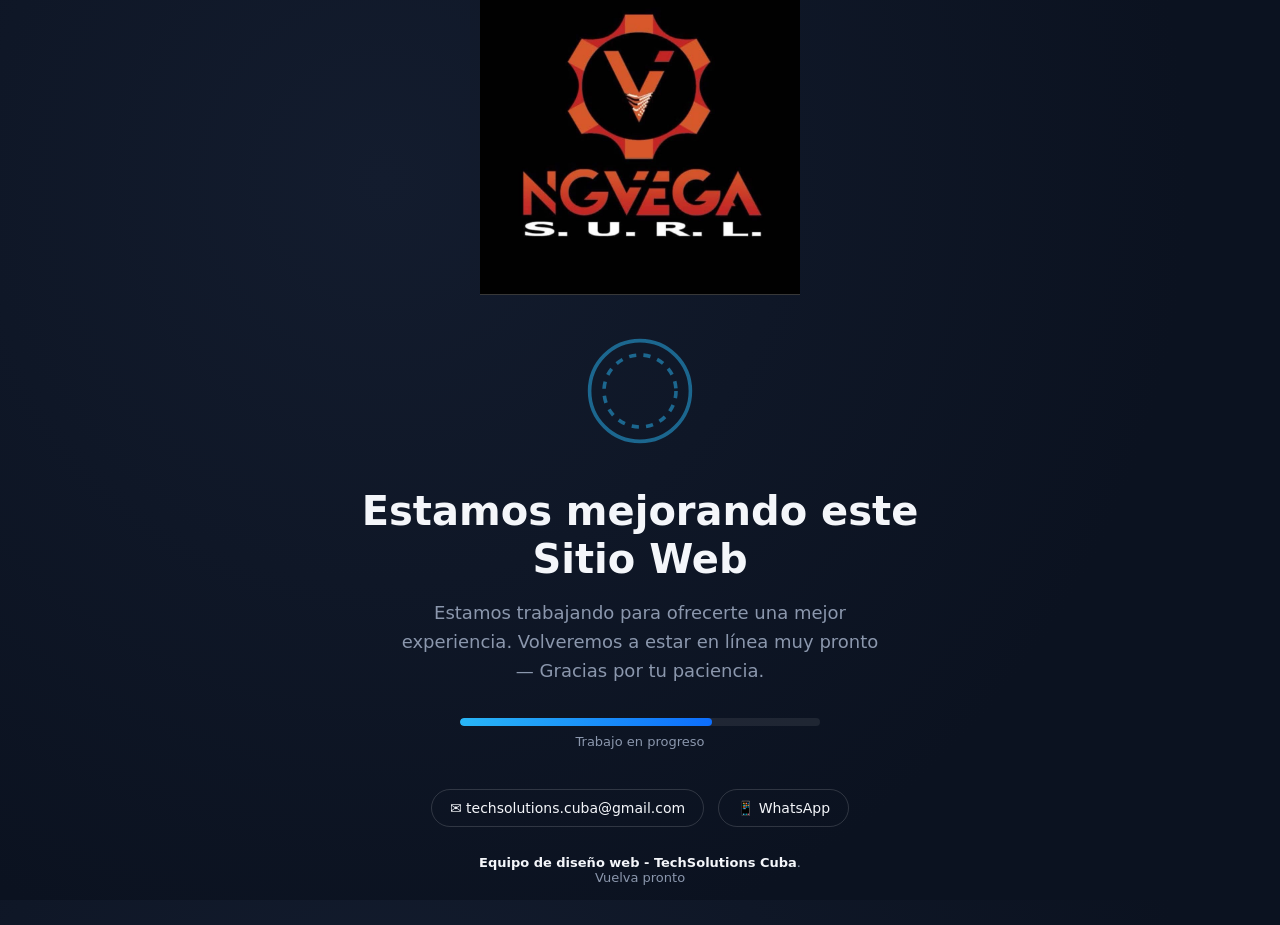
==== index.html @ 5b5bdbc5 "Update index.html" ====
<!DOCTYPE html>
<html lang="es">
<head>
<meta charset="UTF-8">
<meta name="viewport" content="width=device-width, initial-scale=1, viewport-fit=cover">
<title>Sitio en mantenimiento</title>
<style>
  :root{
    --bg:#0B1220;
    --bg2:#131C2E;
    --accent:#29B6F6;
    --text:#F4F6FA;
    --muted:#8B97AD;
    color-scheme: dark;
  }
  *{box-sizing:border-box; margin:0; padding:0;}
  html,body{height:100%;}
  body{
    font-family:'Segoe UI', system-ui, -apple-system, sans-serif;
    background: radial-gradient(circle at 30% 20%, var(--bg2), var(--bg) 70%);
    color:var(--text);
    display:flex; align-items:center; justify-content:center;
    min-height:100%;
    padding: max(24px, env(safe-area-inset-top)) 24px max(24px, env(safe-area-inset-bottom));
    text-align:center;
    overflow-x:hidden;
  }
  .wrap{ max-width:640px; width:100%; }

  .logo{
    max-width:640px; max-height:320px; width:auto; height:auto;
    object-fit:contain;
    margin:0 auto 36px;
    display:block;
  }

  .gear{
    width:120px; height:120px; margin:0 auto 32px;
    animation: spin 9s linear infinite;
  }
  @media (prefers-reduced-motion: reduce){ .gear{animation:none;} }
  .gear circle{fill:none; stroke:var(--accent); stroke-width:3; opacity:0.5;}
  @keyframes spin{ to{ transform:rotate(360deg); } }

  h1{
    font-size:clamp(28px, 5vw, 40px);
    font-weight:700;
    line-height:1.2;
    margin-bottom:16px;
  }
  p.sub{
    font-size:clamp(15px,2.4vw,18px);
    color:var(--muted);
    line-height:1.6;
    max-width:480px;
    margin:0 auto 32px;
  }

  .bar-track{
    width:100%; max-width:360px; height:8px; border-radius:6px;
    background:rgba(255,255,255,0.08);
    margin:0 auto 8px; overflow:hidden;
  }
  .bar-fill{
    height:100%; width:70%; border-radius:6px;
    background:linear-gradient(90deg, var(--accent), #0D6EFD);
  }
  .bar-label{ font-size:13px; color:var(--muted); margin-bottom:40px; }

  .contact{
    display:flex; flex-wrap:wrap; gap:14px; justify-content:center;
    margin-bottom:28px;
  }
  .contact a{
    color:var(--text); text-decoration:none; font-size:14px;
    border:1px solid rgba(255,255,255,0.15); padding:10px 18px;
    border-radius:999px; transition:border-color .2s;
  }
  .contact a:hover{ border-color:var(--accent); }

  footer{ font-size:13px; color:var(--muted); margin-top:20px; }
  footer strong{ color:var(--text); }
</style>
</head>
<body>
  <div class="wrap">

    <img class="logo" src="images/logo.jpeg" alt="Logo">

    <svg class="gear" viewBox="0 0 100 100" aria-hidden="true">
      <circle cx="50" cy="50" r="42"/>
      <circle cx="50" cy="50" r="30" stroke-dasharray="6 6"/>
    </svg>

    <h1>Estamos mejorando este Sitio Web</h1>
    <p class="sub">
      Estamos trabajando para ofrecerte una mejor experiencia.
      Volveremos a estar en línea muy pronto — Gracias por tu paciencia.
    </p>

    <div class="bar-track"><div class="bar-fill"></div></div>
    <div class="bar-label">Trabajo en progreso</div>

    <div class="contact">
      <a href="mailto:techsolutions.cuba@gmail.com">✉ techsolutions.cuba@gmail.com</a>
      <a href="https://wa.me/5358250828">📱 WhatsApp</a>
    </div>

    <footer>
      <strong>Equipo de diseño web - TechSolutions Cuba</strong>. 
    <div class="bar-label">Vuelva pronto</div>
    </footer>
  </div>
</body>
</html>
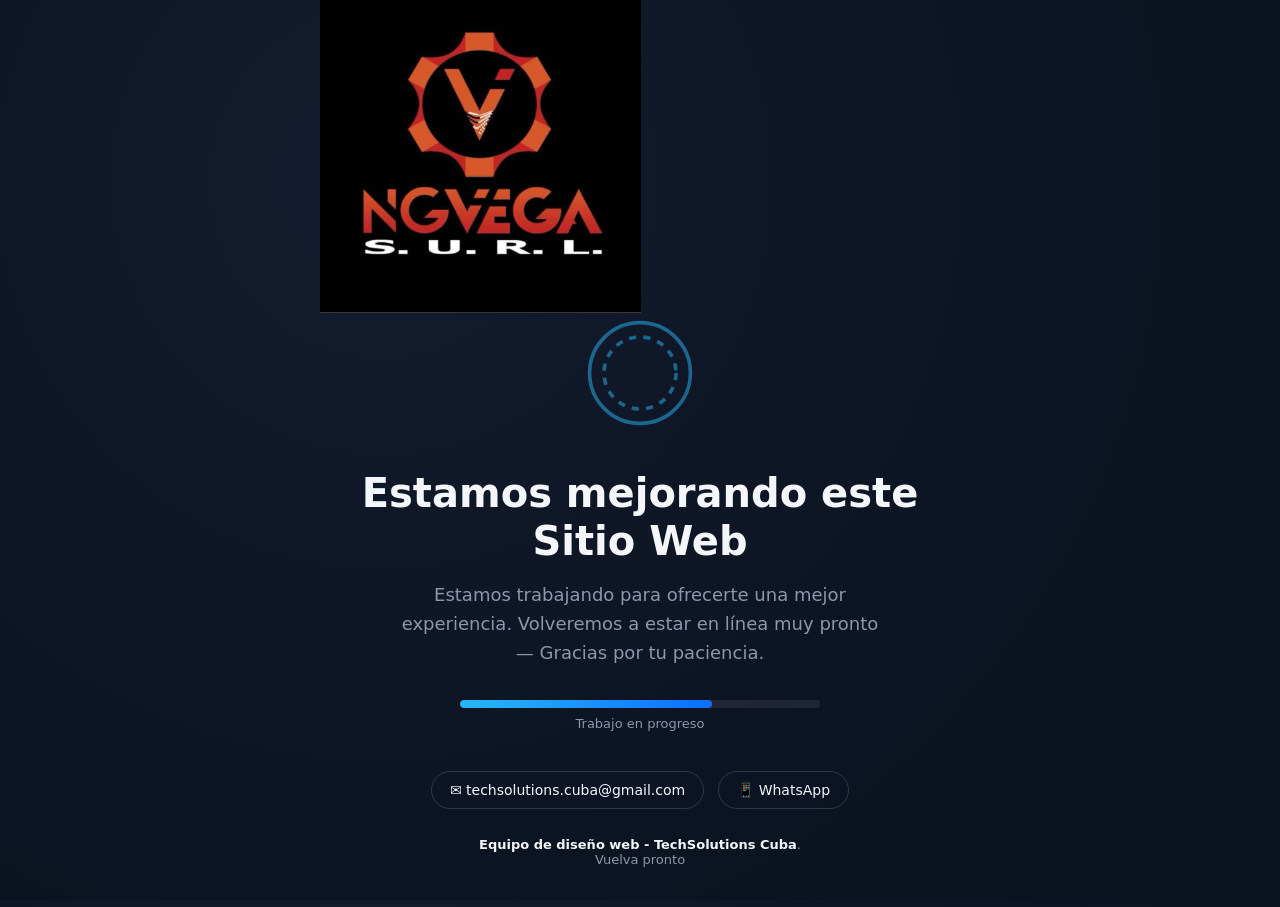
==== commit 02b66a61: "Update index.html" ====
--- a/index.html
+++ b/index.html
@@ -30,7 +30,7 @@
   .logo{
     max-width:640px; max-height:320px; width:auto; height:auto;
     object-fit:contain;
-    margin:0 auto 36px;
+    margin:10 auto 36px;
     display:block;
   }
 
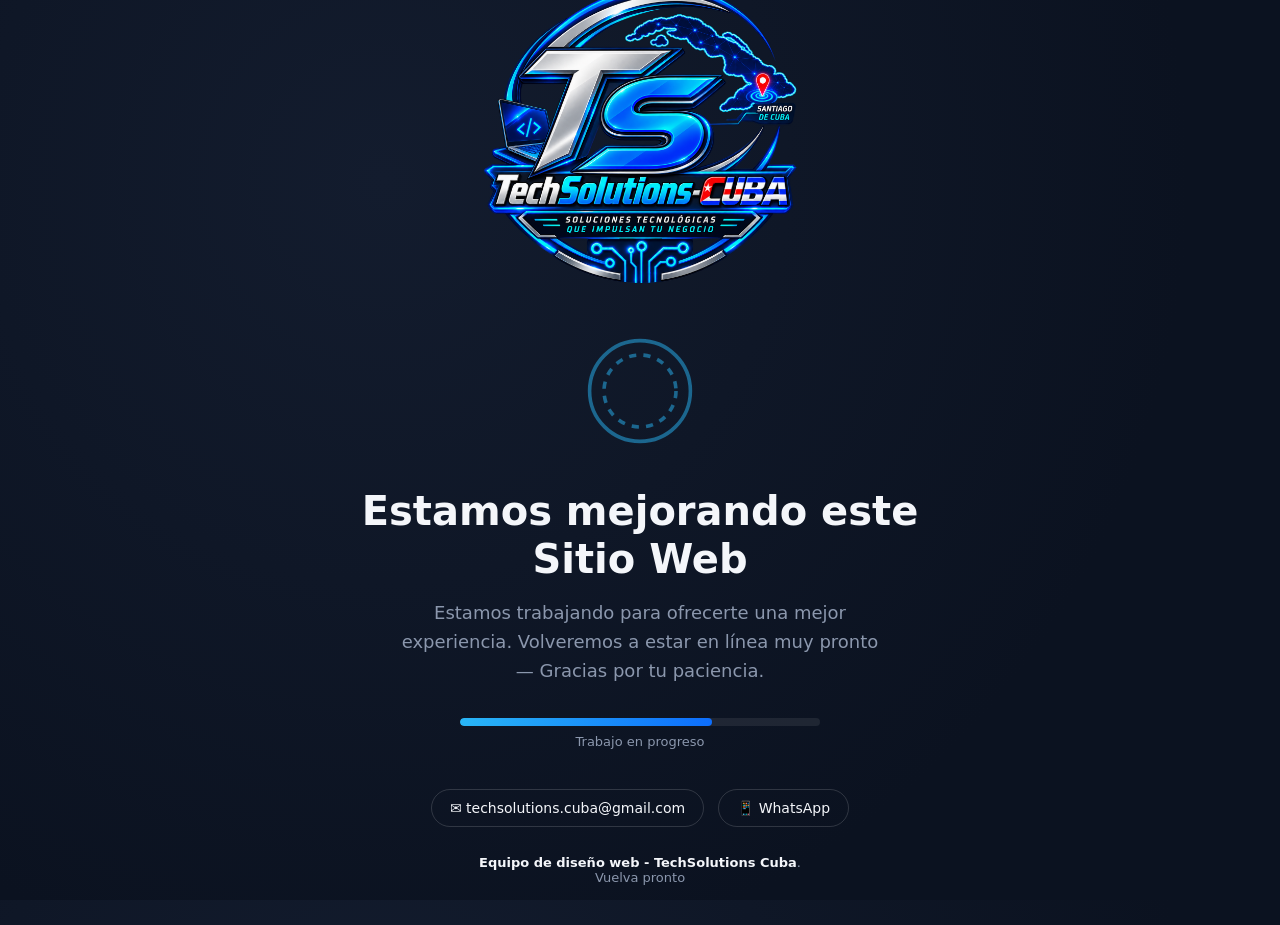
==== commit 69c9cda0: "Add files via upload" ====
--- a/index.html
+++ b/index.html
@@ -30,7 +30,7 @@
   .logo{
     max-width:640px; max-height:320px; width:auto; height:auto;
     object-fit:contain;
-    margin:10 auto 36px;
+    margin:0 auto 36px;
     display:block;
   }
 
@@ -85,7 +85,7 @@
 <body>
   <div class="wrap">
 
-    <img class="logo" src="images/logo.jpeg" alt="Logo">
+    <img class="logo" src="/images/logo.png" alt="Logo">
 
     <svg class="gear" viewBox="0 0 100 100" aria-hidden="true">
       <circle cx="50" cy="50" r="42"/>
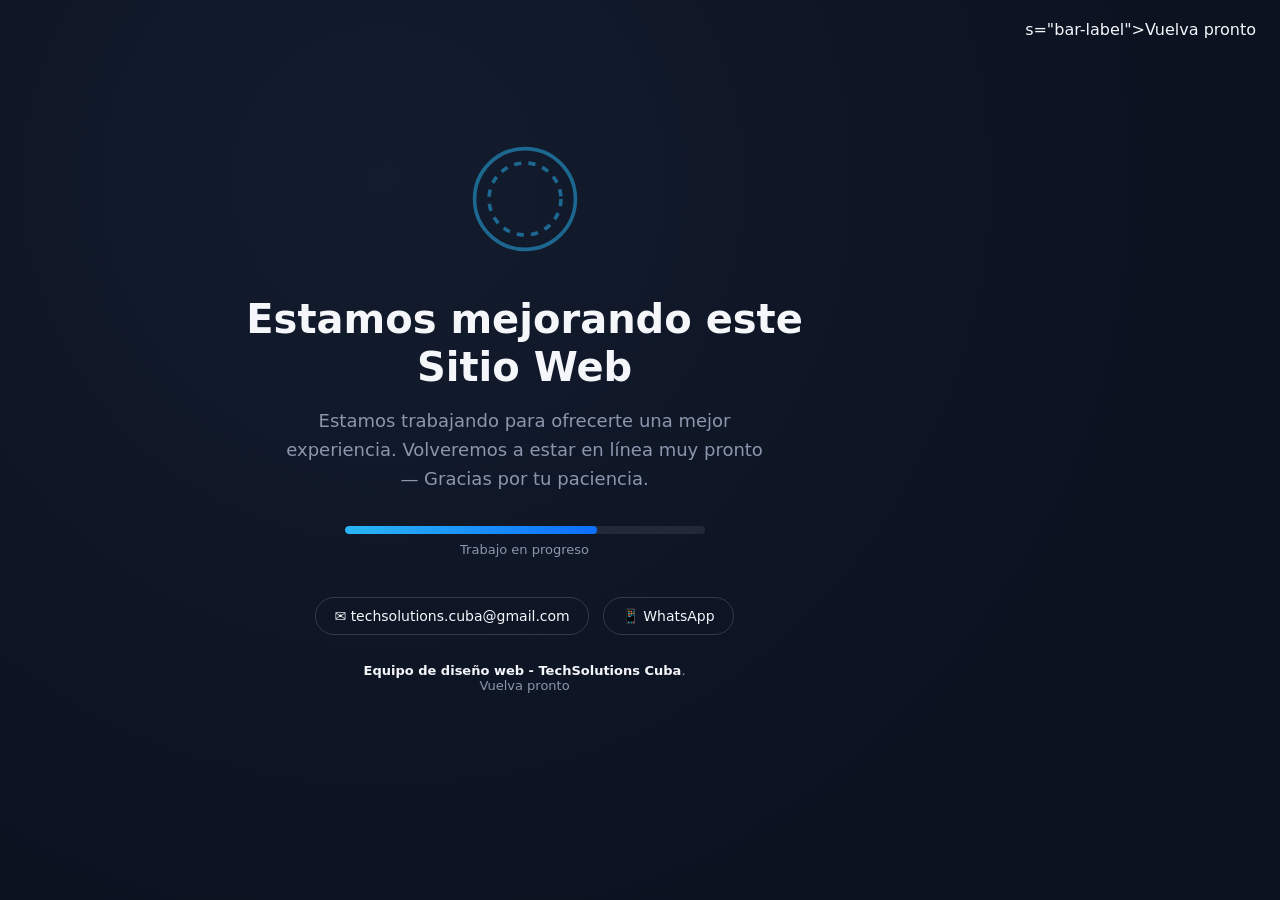
==== commit 58f1e709: "Add files via upload" ====
--- a/index.html
+++ b/index.html
@@ -1,114 +1,111 @@
-<!DOCTYPE html>
-<html lang="es">
-<head>
-<meta charset="UTF-8">
-<meta name="viewport" content="width=device-width, initial-scale=1, viewport-fit=cover">
-<title>Sitio en mantenimiento</title>
-<style>
-  :root{
-    --bg:#0B1220;
-    --bg2:#131C2E;
-    --accent:#29B6F6;
-    --text:#F4F6FA;
-    --muted:#8B97AD;
-    color-scheme: dark;
-  }
-  *{box-sizing:border-box; margin:0; padding:0;}
-  html,body{height:100%;}
-  body{
-    font-family:'Segoe UI', system-ui, -apple-system, sans-serif;
-    background: radial-gradient(circle at 30% 20%, var(--bg2), var(--bg) 70%);
-    color:var(--text);
-    display:flex; align-items:center; justify-content:center;
-    min-height:100%;
-    padding: max(24px, env(safe-area-inset-top)) 24px max(24px, env(safe-area-inset-bottom));
-    text-align:center;
-    overflow-x:hidden;
-  }
-  .wrap{ max-width:640px; width:100%; }
-
-  .logo{
-    max-width:640px; max-height:320px; width:auto; height:auto;
-    object-fit:contain;
-    margin:0 auto 36px;
-    display:block;
-  }
-
-  .gear{
-    width:120px; height:120px; margin:0 auto 32px;
-    animation: spin 9s linear infinite;
-  }
-  @media (prefers-reduced-motion: reduce){ .gear{animation:none;} }
-  .gear circle{fill:none; stroke:var(--accent); stroke-width:3; opacity:0.5;}
-  @keyframes spin{ to{ transform:rotate(360deg); } }
-
-  h1{
-    font-size:clamp(28px, 5vw, 40px);
-    font-weight:700;
-    line-height:1.2;
-    margin-bottom:16px;
-  }
-  p.sub{
-    font-size:clamp(15px,2.4vw,18px);
-    color:var(--muted);
-    line-height:1.6;
-    max-width:480px;
-    margin:0 auto 32px;
-  }
-
-  .bar-track{
-    width:100%; max-width:360px; height:8px; border-radius:6px;
-    background:rgba(255,255,255,0.08);
-    margin:0 auto 8px; overflow:hidden;
-  }
-  .bar-fill{
-    height:100%; width:70%; border-radius:6px;
-    background:linear-gradient(90deg, var(--accent), #0D6EFD);
-  }
-  .bar-label{ font-size:13px; color:var(--muted); margin-bottom:40px; }
-
-  .contact{
-    display:flex; flex-wrap:wrap; gap:14px; justify-content:center;
-    margin-bottom:28px;
-  }
-  .contact a{
-    color:var(--text); text-decoration:none; font-size:14px;
-    border:1px solid rgba(255,255,255,0.15); padding:10px 18px;
-    border-radius:999px; transition:border-color .2s;
-  }
-  .contact a:hover{ border-color:var(--accent); }
-
-  footer{ font-size:13px; color:var(--muted); margin-top:20px; }
-  footer strong{ color:var(--text); }
-</style>
-</head>
-<body>
-  <div class="wrap">
-
-    <img class="logo" src="/images/logo.png" alt="Logo">
-
-    <svg class="gear" viewBox="0 0 100 100" aria-hidden="true">
-      <circle cx="50" cy="50" r="42"/>
-      <circle cx="50" cy="50" r="30" stroke-dasharray="6 6"/>
-    </svg>
-
-    <h1>Estamos mejorando este Sitio Web</h1>
-    <p class="sub">
-      Estamos trabajando para ofrecerte una mejor experiencia.
-      Volveremos a estar en línea muy pronto — Gracias por tu paciencia.
-    </p>
-
-    <div class="bar-track"><div class="bar-fill"></div></div>
-    <div class="bar-label">Trabajo en progreso</div>
-
-    <div class="contact">
-      <a href="mailto:techsolutions.cuba@gmail.com">✉ techsolutions.cuba@gmail.com</a>
-      <a href="https://wa.me/5358250828">📱 WhatsApp</a>
-    </div>
-
-    <footer>
-      <strong>Equipo de diseño web - TechSolutions Cuba</strong>. 
-    <div class="bar-label">Vuelva pronto</div>
+<!DOCTYPE html>
+<html lang="es">
+<head>
+<meta charset="UTF-8">
+<meta name="viewport" content="width=device-width, initial-scale=1, viewport-fit=cover">
+<title>Sitio en mantenimiento</title>
+<style>
+  :root{
+    --bg:#0B1220;
+    --bg2:#131C2E;
+    --accent:#29B6F6;
+    --text:#F4F6FA;
+    --muted:#8B97AD;
+    color-scheme: dark;
+  }
+  *{box-sizing:border-box; margin:0; padding:0;}
+  html,body{height:100%;}
+  body{
+    font-family:'Segoe UI', system-ui, -apple-system, sans-serif;
+    background: radial-gradient(circle at 30% 20%, var(--bg2), var(--bg) 70%);
+    color:var(--text);
+    display:flex;
+    justify-content:center;
+    align-items:flex-start;
+    min-height:100%;
+    padding: max(20px, env(safe-area-inset-top)) 24px max(48px, env(safe-area-inset-bottom));
+    text-align:center;
+    overflow-x:hidden;
+  }
+  .wrap{ max-width:640px; width:100%; margin:auto; }
+
+  .gear{
+    width:120px; height:120px; margin:0 auto 32px;
+    animation: spin 9s linear infinite;
+  }
+  @media (prefers-reduced-motion: reduce){ .gear{animation:none;} }
+  .gear circle{fill:none; stroke:var(--accent); stroke-width:3; opacity:0.5;}
+  @keyframes spin{ to{ transform:rotate(360deg); } }
+
+  h1{
+    font-size:clamp(28px, 5vw, 40px);
+    font-weight:700;
+    line-height:1.2;
+    margin-bottom:16px;
+  }
+  p.sub{
+    font-size:clamp(15px,2.4vw,18px);
+    color:var(--muted);
+    line-height:1.6;
+    max-width:480px;
+    margin:0 auto 32px;
+  }
+
+  .bar-track{
+    width:100%; max-width:360px; height:8px; border-radius:6px;
+    background:rgba(255,255,255,0.08);
+    margin:0 auto 8px; overflow:hidden;
+  }
+  .bar-fill{
+    height:100%; width:70%; border-radius:6px;
+    background:linear-gradient(90deg, var(--accent), #0D6EFD);
+  }
+  .bar-label{ font-size:13px; color:var(--muted); margin-bottom:40px; }
+
+  .contact{
+    display:flex; flex-wrap:wrap; gap:14px; justify-content:center;
+    margin-bottom:28px;
+  }
+  .contact a{
+    color:var(--text); text-decoration:none; font-size:14px;
+    border:1px solid rgba(255,255,255,0.15); padding:10px 18px;
+    border-radius:999px; transition:border-color .2s;
+  }
+  .contact a:hover{ border-color:var(--accent); }
+
+  footer{ font-size:13px; color:var(--muted); margin-top:20px; }
+  footer strong{ color:var(--text); }
+</style>
+</head>
+<body>
+  <div class="wrap">
+
+    <svg class="gear" viewBox="0 0 100 100" aria-hidden="true">
+      <circle cx="50" cy="50" r="42"/>
+      <circle cx="50" cy="50" r="30" stroke-dasharray="6 6"/>
+    </svg>
+
+    <h1>Estamos mejorando este Sitio Web</h1>
+    <p class="sub">
+      Estamos trabajando para ofrecerte una mejor experiencia.
+      Volveremos a estar en línea muy pronto — Gracias por tu paciencia.
+    </p>
+
+    <div class="bar-track"><div class="bar-fill"></div></div>
+    <div class="bar-label">Trabajo en progreso</div>
+
+    <div class="contact">
+      <a href="mailto:techsolutions.cuba@gmail.com">✉ techsolutions.cuba@gmail.com</a>
+      <a href="https://wa.me/5358250828">📱 WhatsApp</a>
+    </div>
+
+    <footer>
+      <strong>Equipo de diseño web - TechSolutions Cuba</strong>.
+    </footer>
+    <div class="bar-label">Vuelva pronto</div>
+  </div>
+</body>
+</html>s="bar-label">Vuelva pronto</div>
     </footer>
   </div>
 </body>
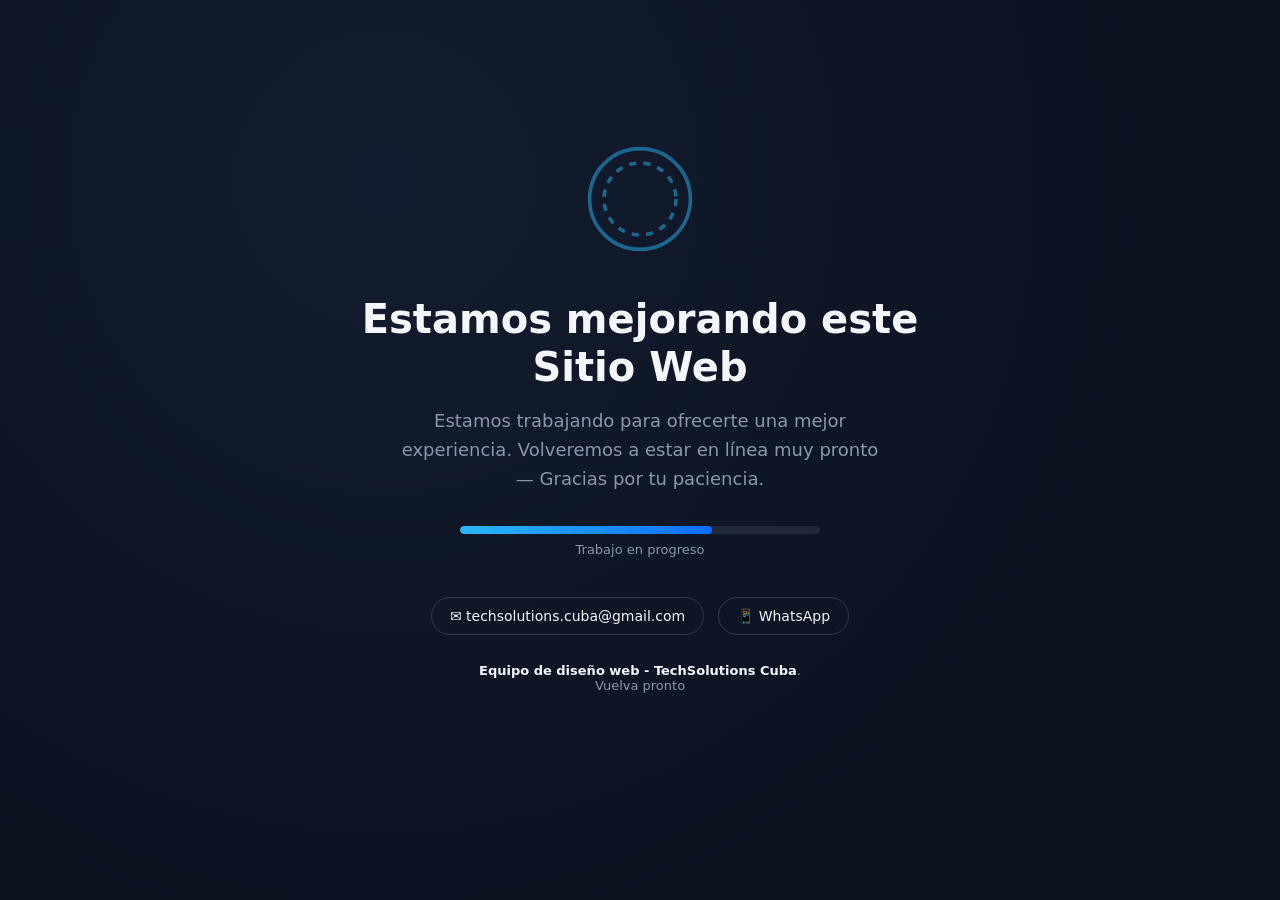
==== commit 95f9dcfa: "Add files via upload" ====
--- a/index.html
+++ b/index.html
@@ -105,8 +105,4 @@
     <div class="bar-label">Vuelva pronto</div>
   </div>
 </body>
-</html>s="bar-label">Vuelva pronto</div>
-    </footer>
-  </div>
-</body>
-</html>
+</html>
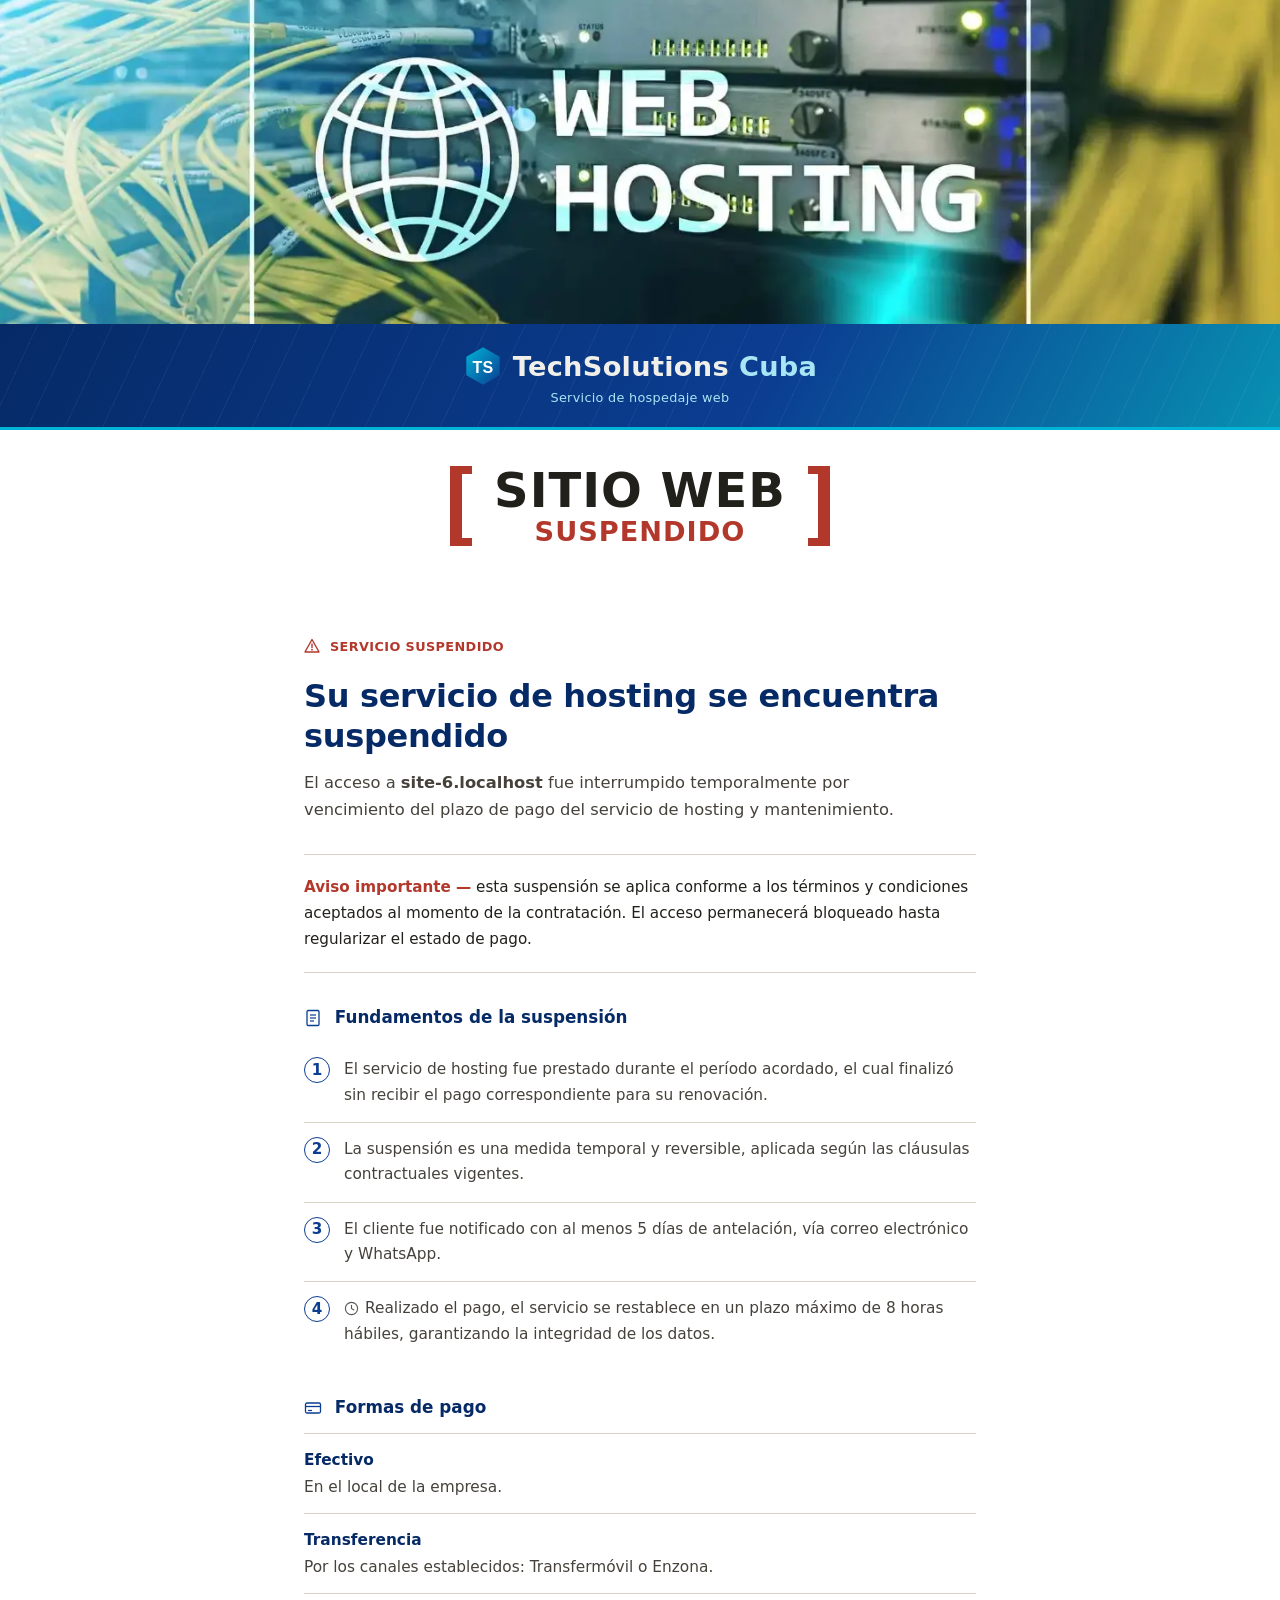
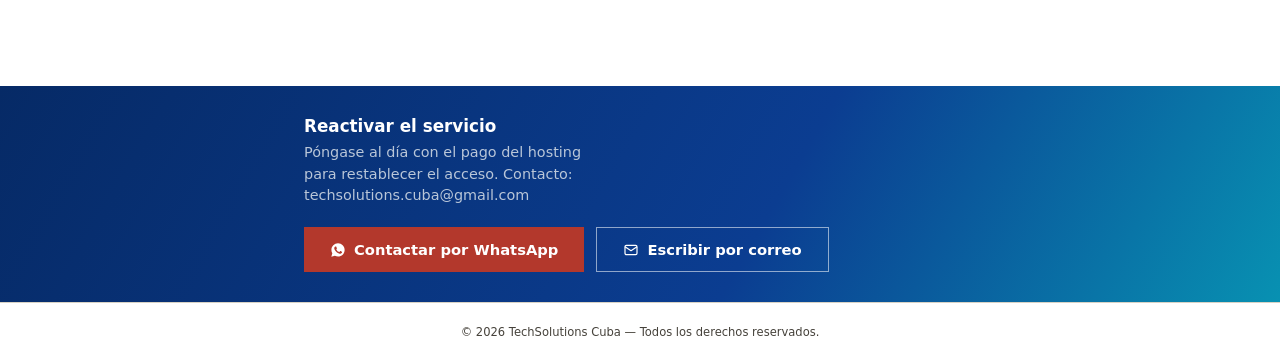
==== commit 08e3375b: "Add files via upload" ====
--- a/index.html
+++ b/index.html
@@ -1,108 +1,473 @@
-<!DOCTYPE html>
-<html lang="es">
-<head>
-<meta charset="UTF-8">
-<meta name="viewport" content="width=device-width, initial-scale=1, viewport-fit=cover">
-<title>Sitio en mantenimiento</title>
-<style>
-  :root{
-    --bg:#0B1220;
-    --bg2:#131C2E;
-    --accent:#29B6F6;
-    --text:#F4F6FA;
-    --muted:#8B97AD;
-    color-scheme: dark;
-  }
-  *{box-sizing:border-box; margin:0; padding:0;}
-  html,body{height:100%;}
-  body{
-    font-family:'Segoe UI', system-ui, -apple-system, sans-serif;
-    background: radial-gradient(circle at 30% 20%, var(--bg2), var(--bg) 70%);
-    color:var(--text);
-    display:flex;
-    justify-content:center;
-    align-items:flex-start;
-    min-height:100%;
-    padding: max(20px, env(safe-area-inset-top)) 24px max(48px, env(safe-area-inset-bottom));
-    text-align:center;
-    overflow-x:hidden;
-  }
-  .wrap{ max-width:640px; width:100%; margin:auto; }
-
-  .gear{
-    width:120px; height:120px; margin:0 auto 32px;
-    animation: spin 9s linear infinite;
-  }
-  @media (prefers-reduced-motion: reduce){ .gear{animation:none;} }
-  .gear circle{fill:none; stroke:var(--accent); stroke-width:3; opacity:0.5;}
-  @keyframes spin{ to{ transform:rotate(360deg); } }
-
-  h1{
-    font-size:clamp(28px, 5vw, 40px);
-    font-weight:700;
-    line-height:1.2;
-    margin-bottom:16px;
-  }
-  p.sub{
-    font-size:clamp(15px,2.4vw,18px);
-    color:var(--muted);
-    line-height:1.6;
-    max-width:480px;
-    margin:0 auto 32px;
-  }
-
-  .bar-track{
-    width:100%; max-width:360px; height:8px; border-radius:6px;
-    background:rgba(255,255,255,0.08);
-    margin:0 auto 8px; overflow:hidden;
-  }
-  .bar-fill{
-    height:100%; width:70%; border-radius:6px;
-    background:linear-gradient(90deg, var(--accent), #0D6EFD);
-  }
-  .bar-label{ font-size:13px; color:var(--muted); margin-bottom:40px; }
-
-  .contact{
-    display:flex; flex-wrap:wrap; gap:14px; justify-content:center;
-    margin-bottom:28px;
-  }
-  .contact a{
-    color:var(--text); text-decoration:none; font-size:14px;
-    border:1px solid rgba(255,255,255,0.15); padding:10px 18px;
-    border-radius:999px; transition:border-color .2s;
-  }
-  .contact a:hover{ border-color:var(--accent); }
-
-  footer{ font-size:13px; color:var(--muted); margin-top:20px; }
-  footer strong{ color:var(--text); }
-</style>
-</head>
-<body>
-  <div class="wrap">
-
-    <svg class="gear" viewBox="0 0 100 100" aria-hidden="true">
-      <circle cx="50" cy="50" r="42"/>
-      <circle cx="50" cy="50" r="30" stroke-dasharray="6 6"/>
-    </svg>
-
-    <h1>Estamos mejorando este Sitio Web</h1>
-    <p class="sub">
-      Estamos trabajando para ofrecerte una mejor experiencia.
-      Volveremos a estar en línea muy pronto — Gracias por tu paciencia.
-    </p>
-
-    <div class="bar-track"><div class="bar-fill"></div></div>
-    <div class="bar-label">Trabajo en progreso</div>
-
-    <div class="contact">
-      <a href="mailto:techsolutions.cuba@gmail.com">✉ techsolutions.cuba@gmail.com</a>
-      <a href="https://wa.me/5358250828">📱 WhatsApp</a>
-    </div>
-
-    <footer>
-      <strong>Equipo de diseño web - TechSolutions Cuba</strong>.
-    </footer>
-    <div class="bar-label">Vuelva pronto</div>
-  </div>
-</body>
-</html>+<!DOCTYPE html>
+<html lang="es">
+<head>
+    <meta charset="UTF-8">
+    <meta name="viewport" content="width=device-width, initial-scale=1.0, viewport-fit=cover">
+    <meta name="robots" content="noindex, nofollow">
+    <meta name="theme-color" content="#0b3d91">
+    <title>Aviso de Suspensión - TechSolutions-Cuba</title>
+    <link rel="icon" href="data:image/svg+xml,%3Csvg xmlns='http://www.w3.org/2000/svg' viewBox='0 0 30 30'%3E%3Cdefs%3E%3ClinearGradient id='g' x1='0' y1='0' x2='1' y2='1'%3E%3Cstop offset='0' stop-color='%2300b4d8'/%3E%3Cstop offset='1' stop-color='%230b3d91'/%3E%3C/linearGradient%3E%3C/defs%3E%3Cpath d='M15 1 L27.5 8 V22 L15 29 L2.5 22 V8 Z' fill='url(%23g)'/%3E%3Ctext x='15' y='20' font-family='Inter,sans-serif' font-size='12' font-weight='800' fill='%23fff' text-anchor='middle'%3ETS%3C/text%3E%3C/svg%3E">
+    <style>
+        * { margin: 0; padding: 0; box-sizing: border-box; }
+
+        :root {
+            --navy: #0b3d91;
+            --navy-deep: #062a66;
+            --cyan: #00b4d8;
+            --red: #b3382c;
+            --paper: #f6f3ec;
+            --paper-panel: #ffffff;
+            --ink: #22201b;
+            --ink-soft: #46423b;
+            --rule: #d8d2c4;
+        }
+
+        body {
+            -webkit-font-smoothing: antialiased;
+            text-rendering: optimizeLegibility;
+            font-family: system-ui, -apple-system, 'Segoe UI', Roboto, 'Helvetica Neue', Arial, sans-serif;
+            background: var(--paper-panel);
+            color: var(--ink);
+            min-height: 100vh;
+            min-height: 100dvh;
+            overflow-x: hidden;
+            -webkit-text-size-adjust: 100%;
+        }
+
+        .sheet {
+            --col: 720px;
+            width: 100%;
+            min-height: 100vh;
+            min-height: 100dvh;
+            display: flex;
+            flex-direction: column;
+            background: var(--paper-panel);
+        }
+
+        .letterhead {
+            width: 100%;
+            position: relative;
+            background: linear-gradient(120deg, var(--navy-deep), var(--navy) 60%, #0891b2);
+            color: #f0efe9;
+            padding: 22px 24px;
+            display: flex;
+            justify-content: center;
+            align-items: center;
+            gap: 16px;
+            flex-wrap: wrap;
+            border-bottom: 3px solid var(--cyan);
+            overflow: hidden;
+            background-image:
+                repeating-linear-gradient(115deg, rgba(255,255,255,0.05) 0 1px, transparent 1px 34px),
+                linear-gradient(120deg, var(--navy-deep), var(--navy) 60%, #0891b2);
+        }
+
+        .letterhead .mark-col { position: relative; z-index: 1; text-align: center; }
+
+        .letterhead .mark {
+            display: flex;
+            align-items: center;
+            justify-content: center;
+            gap: 10px;
+            font-family: system-ui, -apple-system, 'Segoe UI', Roboto, 'Helvetica Neue', Arial, sans-serif;
+            font-size: 1.7rem;
+            font-weight: 600;
+            letter-spacing: 0.3px;
+        }
+
+        .letterhead .submark {
+            font-size: 0.8rem;
+            color: #a9e6f5;
+            margin-top: 4px;
+            letter-spacing: 0.3px;
+        }
+
+        .letterhead .mark span { color: #a9e6f5; }
+
+        .header-banner {
+            width: 100%;
+            line-height: 0;
+        }
+
+        .header-banner img {
+            width: 100%;
+            height: auto;
+            max-height: 36vh;
+            object-fit: cover;
+            object-position: center;
+            display: block;
+        }
+
+        .body-pad {
+            flex: 1;
+            width: 100%;
+            max-width: var(--col);
+            margin: 0 auto;
+            padding: clamp(28px, 6vw, 56px) 24px;
+            display: flex;
+            flex-direction: column;
+            justify-content: center;
+        }
+
+        .hero-mark {
+            display: flex;
+            align-items: center;
+            justify-content: center;
+            gap: 20px;
+            padding: 36px 24px;
+            background: transparent;
+        }
+
+        .hero-text {
+            display: flex;
+            flex-direction: column;
+            align-items: center;
+            line-height: 1;
+        }
+
+        .hero-text .line-1 {
+            font-family: system-ui, -apple-system, 'Segoe UI', Roboto, 'Helvetica Neue', Arial, sans-serif;
+            font-weight: 800;
+            font-size: clamp(1.6rem, 7vw, 3rem);
+            letter-spacing: 1px;
+            color: var(--ink);
+        }
+
+        .hero-text .line-2 {
+            font-family: system-ui, -apple-system, 'Segoe UI', Roboto, 'Helvetica Neue', Arial, sans-serif;
+            font-weight: 800;
+            font-size: 1.7rem;
+            letter-spacing: 1px;
+            color: var(--red);
+            margin-top: 4px;
+        }
+
+        .status-line {
+            display: flex;
+            align-items: center;
+            gap: 10px;
+            margin-bottom: 22px;
+        }
+
+        .status-dot {
+            width: 9px;
+            height: 9px;
+            border-radius: 50%;
+            background: var(--red);
+            flex-shrink: 0;
+        }
+
+        .status-line span {
+            font-size: 0.8rem;
+            font-weight: 600;
+            color: var(--red);
+            letter-spacing: 0.4px;
+        }
+
+        h1 {
+            font-family: system-ui, -apple-system, 'Segoe UI', Roboto, 'Helvetica Neue', Arial, sans-serif;
+            font-size: 2rem;
+            font-weight: 600;
+            color: var(--navy-deep);
+            line-height: 1.25;
+            font-weight: 700;
+            letter-spacing: -0.01em;
+            margin-bottom: 14px;
+        }
+
+        .subtitle {
+            color: var(--ink-soft);
+            font-size: 1.02rem;
+            line-height: 1.65;
+            max-width: 58ch;
+            margin-bottom: 30px;
+        }
+
+        .notice {
+            border-top: 1px solid var(--rule);
+            border-bottom: 1px solid var(--rule);
+            padding: 20px 0;
+            margin-bottom: 34px;
+        }
+
+        .notice p {
+            color: var(--ink);
+            font-size: 0.95rem;
+            line-height: 1.7;
+        }
+
+        .notice strong {
+            color: var(--red);
+            font-weight: 700;
+        }
+
+        h2.section-title {
+            font-family: system-ui, -apple-system, 'Segoe UI', Roboto, 'Helvetica Neue', Arial, sans-serif;
+            font-size: 1.05rem;
+            font-weight: 600;
+            color: var(--navy-deep);
+            margin-bottom: 16px;
+        }
+
+        ol.clauses {
+            list-style: none;
+            counter-reset: clause;
+            margin-bottom: 36px;
+        }
+
+        ol.clauses li {
+            counter-increment: clause;
+            padding: 14px 0 14px 40px;
+            position: relative;
+            font-size: 0.96rem;
+            color: var(--ink-soft);
+            line-height: 1.65;
+            border-bottom: 1px solid var(--rule);
+        }
+
+        ol.clauses li:last-child { border-bottom: none; }
+
+        ol.clauses li::before {
+            content: counter(clause);
+            position: absolute;
+            left: 0;
+            top: 14px;
+            font-family: system-ui, -apple-system, 'Segoe UI', Roboto, 'Helvetica Neue', Arial, sans-serif;
+            font-weight: 600;
+            font-size: 0.95rem;
+            color: var(--navy);
+            width: 24px;
+            height: 24px;
+            border: 1px solid var(--navy);
+            border-radius: 50%;
+            display: flex;
+            align-items: center;
+            justify-content: center;
+        }
+
+        .recovery {
+            background: linear-gradient(120deg, var(--navy-deep), var(--navy) 60%, #0891b2);
+            padding: 30px max(24px, calc((100% - var(--col)) / 2 + 24px));
+            width: 100%;
+            text-align: left;
+            display: flex;
+            justify-content: space-between;
+            align-items: center;
+            gap: 20px;
+            flex-wrap: wrap;
+        }
+
+        .recovery-text h3 {
+            color: #fff;
+            font-size: 1.05rem;
+            font-weight: 600;
+            margin-bottom: 6px;
+        }
+
+        .recovery-text p {
+            color: #b9c6d8;
+            font-size: 0.9rem;
+            line-height: 1.5;
+            max-width: 32ch;
+        }
+
+        .btn {
+            display: inline-flex;
+            align-items: center;
+            gap: 8px;
+            background: var(--red);
+            color: #fff;
+            padding: 13px 26px;
+            text-decoration: none;
+            font-weight: 600;
+            font-size: 0.92rem;
+            white-space: nowrap;
+            transition: background 0.15s ease;
+        }
+
+        .btn:hover { background: #96281e; }
+
+        .actions { display: flex; flex-wrap: wrap; gap: 12px; }
+
+        .btn-ghost { background: transparent; border: 1px solid rgba(255,255,255,0.55); }
+        .btn-ghost:hover { background: rgba(255,255,255,0.12); }
+
+        ul.pay { list-style: none; margin-bottom: 36px; border-top: 1px solid var(--rule); }
+        ul.pay li {
+            display: flex;
+            flex-direction: column;
+            gap: 2px;
+            padding: 14px 0;
+            border-bottom: 1px solid var(--rule);
+            font-size: 0.96rem;
+            line-height: 1.6;
+            color: var(--ink-soft);
+        }
+        ul.pay strong { color: var(--navy-deep); font-weight: 600; }
+
+        .sticky-cta { display: none; }
+
+        .footer {
+            width: 100%;
+            text-align: center;
+            font-size: 0.72rem;
+            color: var(--ink-soft);
+            padding: 22px 24px;
+            border-top: 1px solid var(--rule);
+        }
+
+        @media (max-width: 600px) {
+            .letterhead { padding: 20px 24px; }
+            .letterhead .mark { font-size: 1.4rem; }
+            .body-pad { padding: 30px 20px; }
+            .hero-mark { padding: 26px 12px; gap: 10px; }
+            .hero-mark .bracket { width: 18px; height: 54px; }
+            .hero-text .line-2 { font-size: 1.05rem; }
+            h1 { font-size: 1.5rem; }
+            .header-banner img { max-height: none; }
+            .recovery { flex-direction: column; align-items: flex-start; padding: 26px 24px; }
+            .btn { width: 100%; justify-content: center; }
+            .actions { width: 100%; flex-direction: column; }
+            body { padding-bottom: calc(76px + env(safe-area-inset-bottom)); }
+            .sticky-cta {
+                display: flex;
+                align-items: center;
+                justify-content: center;
+                gap: 8px;
+                position: fixed;
+                left: 12px; right: 12px;
+                bottom: max(12px, env(safe-area-inset-bottom));
+                z-index: 20;
+                background: #1faa59;
+                color: #fff;
+                font-weight: 600;
+                font-size: 0.95rem;
+                text-decoration: none;
+                padding: 14px 20px;
+                border-radius: 10px;
+                box-shadow: 0 6px 18px rgba(0,0,0,0.25);
+                transition: opacity .2s ease, transform .2s ease;
+            }
+            .sticky-cta.hide { opacity: 0; pointer-events: none; transform: translateY(12px); }
+        }
+    </style>
+</head>
+<body>
+
+    <div class="sheet">
+        <div class="header-banner">
+            <img width="1450" height="575" fetchpriority="high" src="[data-uri]" alt="Web Hosting - TechSolutions-Cuba">
+        </div>
+        <div class="letterhead">
+            <div class="mark-col">
+                <div class="mark">
+                    <svg width="40" height="40" viewBox="0 0 30 30">
+                        <defs>
+                            <linearGradient id="logoGrad" x1="0" y1="0" x2="1" y2="1">
+                                <stop offset="0" stop-color="#00b4d8"/>
+                                <stop offset="1" stop-color="#0b3d91"/>
+                            </linearGradient>
+                        </defs>
+                        <path d="M15 1 L27.5 8 V22 L15 29 L2.5 22 V8 Z" fill="url(#logoGrad)"/>
+                        <text x="15" y="20" font-family="Inter,sans-serif" font-size="12" font-weight="800" fill="#fff" text-anchor="middle">TS</text>
+                    </svg>
+                    TechSolutions<span>Cuba</span>
+                </div>
+                <div class="submark">Servicio de hospedaje web</div>
+            </div>
+        </div>
+
+        <div class="hero-mark">
+            <svg class="bracket left" width="28" height="80" viewBox="0 0 28 80" fill="none"><path d="M26 2 H10 V78 H26" stroke="#b3382c" stroke-width="12"/></svg>
+            <div class="hero-text">
+                <span class="line-1">SITIO WEB</span>
+                <span class="line-2">SUSPENDIDO</span>
+            </div>
+            <svg class="bracket right" width="28" height="80" viewBox="0 0 28 80" fill="none"><path d="M2 2 H18 V78 H2" stroke="#b3382c" stroke-width="12"/></svg>
+        </div>
+
+        <div class="body-pad">
+            <div class="status-line">
+                <svg width="16" height="16" viewBox="0 0 16 16" fill="none"><path d="M8 1.5 L15 14 H1 Z" stroke="#b3382c" stroke-width="1.4" stroke-linejoin="round"/><line x1="8" y1="6" x2="8" y2="9.5" stroke="#b3382c" stroke-width="1.4" stroke-linecap="round"/><circle cx="8" cy="11.7" r="0.9" fill="#b3382c"/></svg>
+                <span>SERVICIO SUSPENDIDO</span>
+            </div>
+
+            <h1>Su servicio de hosting se encuentra suspendido</h1>
+            <p class="subtitle">
+                El acceso a <strong id="dom">este sitio web</strong> fue interrumpido temporalmente por vencimiento del plazo de pago del servicio de hosting y mantenimiento.
+            </p>
+
+            <div class="notice">
+                <p><strong>Aviso importante —</strong> esta suspensión se aplica conforme a los términos y condiciones aceptados al momento de la contratación. El acceso permanecerá bloqueado hasta regularizar el estado de pago.</p>
+            </div>
+
+            <h2 class="section-title">
+                <svg width="18" height="18" viewBox="0 0 18 18" fill="none" style="vertical-align:-4px;margin-right:7px"><rect x="3" y="1.5" width="12" height="15" rx="1.2" stroke="#0b3d91" stroke-width="1.3"/><line x1="6" y1="6" x2="12" y2="6" stroke="#0b3d91" stroke-width="1.2"/><line x1="6" y1="9" x2="12" y2="9" stroke="#0b3d91" stroke-width="1.2"/><line x1="6" y1="12" x2="10" y2="12" stroke="#0b3d91" stroke-width="1.2"/></svg>
+                Fundamentos de la suspensión
+            </h2>
+            <ol class="clauses">
+                <li>El servicio de hosting fue prestado durante el período acordado, el cual finalizó sin recibir el pago correspondiente para su renovación.</li>
+                <li>La suspensión es una medida temporal y reversible, aplicada según las cláusulas contractuales vigentes.</li>
+                <li>El cliente fue notificado con al menos 5 días de antelación, vía correo electrónico y WhatsApp.</li>
+                <li><svg width="15" height="15" viewBox="0 0 16 16" fill="none" style="vertical-align:-3px;margin-right:6px"><circle cx="8" cy="8" r="6.5" stroke="#5c5850" stroke-width="1.2"/><path d="M8 4.5V8L10.5 9.5" stroke="#5c5850" stroke-width="1.2" stroke-linecap="round"/></svg>Realizado el pago, el servicio se restablece en un plazo máximo de 8 horas hábiles, garantizando la integridad de los datos.</li>
+            </ol>
+
+            <h2 class="section-title">
+                <svg width="18" height="18" viewBox="0 0 18 18" fill="none" style="vertical-align:-4px;margin-right:7px"><rect x="1.5" y="4" width="15" height="10" rx="1.5" stroke="#0b3d91" stroke-width="1.3"/><line x1="1.5" y1="7.5" x2="16.5" y2="7.5" stroke="#0b3d91" stroke-width="1.3"/><line x1="4" y1="11.5" x2="8" y2="11.5" stroke="#0b3d91" stroke-width="1.2"/></svg>
+                Formas de pago
+            </h2>
+            <ul class="pay">
+                <li><strong>Efectivo</strong><span>En el local de la empresa.</span></li>
+                <li><strong>Transferencia</strong><span>Por los canales establecidos: Transfermóvil o Enzona.</span></li>
+            </ul>
+        </div>
+
+        <div class="recovery">
+            <div class="recovery-text">
+                <h3>Reactivar el servicio</h3>
+                <p>Póngase al día con el pago del hosting para restablecer el acceso. Contacto: techsolutions.cuba@gmail.com</p>
+            </div>
+            <div class="actions">
+                <a id="wa" href="https://wa.me/5358250828?text=Hola%2C%20necesito%20reactivar%20mi%20servicio%20de%20hosting%20%28sitio%20suspendido%29" class="btn" target="_blank" rel="noopener noreferrer">
+                    <svg width="16" height="16" viewBox="0 0 24 24" fill="#fff"><path d="M12.04 2C6.58 2 2.13 6.45 2.13 11.91c0 1.75.46 3.44 1.32 4.94L2 22l5.29-1.39a9.9 9.9 0 0 0 4.75 1.21h.01c5.46 0 9.9-4.45 9.9-9.91C21.96 6.45 17.5 2 12.04 2zm5.8 14.15c-.24.68-1.4 1.3-1.93 1.34-.5.05-1.03.24-3.43-.72-2.9-1.15-4.76-4.13-4.9-4.32-.14-.19-1.17-1.56-1.17-2.98 0-1.42.74-2.11 1-2.4.26-.29.57-.36.76-.36.19 0 .38 0 .55.01.18.01.42-.07.65.5.24.58.8 2 .87 2.15.07.14.12.31.02.5-.1.19-.15.31-.29.48-.14.17-.3.37-.43.5-.14.14-.29.29-.12.58.17.29.76 1.25 1.63 2.02 1.12 1 2.06 1.31 2.35 1.45.29.14.46.12.63-.07.17-.19.72-.84.91-1.13.19-.29.38-.24.64-.14.26.1 1.65.78 1.93.92.28.14.47.21.54.33.07.12.07.68-.17 1.36z"/></svg>
+                    Contactar por WhatsApp
+                </a>
+                <a href="mailto:techsolutions.cuba@gmail.com?subject=Reactivar%20servicio%20de%20hosting" class="btn btn-ghost">
+                    <svg width="16" height="16" viewBox="0 0 24 24" fill="none" stroke="#fff" stroke-width="1.8" stroke-linejoin="round"><rect x="3" y="5" width="18" height="14" rx="2"/><path d="M3 7l9 6 9-6"/></svg>
+                    Escribir por correo
+                </a>
+            </div>
+        </div>
+
+        <div class="footer">
+            © <span id="year"></span> TechSolutions Cuba — Todos los derechos reservados.
+        </div>
+    </div>
+
+    <a class="sticky-cta" id="sticky" href="https://wa.me/5358250828?text=Hola%2C%20necesito%20reactivar%20mi%20servicio%20de%20hosting%20%28sitio%20suspendido%29" target="_blank" rel="noopener noreferrer">
+        <svg width="16" height="16" viewBox="0 0 24 24" fill="#fff"><path d="M12.04 2C6.58 2 2.13 6.45 2.13 11.91c0 1.75.46 3.44 1.32 4.94L2 22l5.29-1.39a9.9 9.9 0 0 0 4.75 1.21h.01c5.46 0 9.9-4.45 9.9-9.91C21.96 6.45 17.5 2 12.04 2zm5.8 14.15c-.24.68-1.4 1.3-1.93 1.34-.5.05-1.03.24-3.43-.72-2.9-1.15-4.76-4.13-4.9-4.32-.14-.19-1.17-1.56-1.17-2.98 0-1.42.74-2.11 1-2.4.26-.29.57-.36.76-.36.19 0 .38 0 .55.01.18.01.42-.07.65.5.24.58.8 2 .87 2.15.07.14.12.31.02.5-.1.19-.15.31-.29.48-.14.17-.3.37-.43.5-.14.14-.29.29-.12.58.17.29.76 1.25 1.63 2.02 1.12 1 2.06 1.31 2.35 1.45.29.14.46.12.63-.07.17-.19.72-.84.91-1.13.19-.29.38-.24.64-.14.26.1 1.65.78 1.93.92.28.14.47.21.54.33.07.12.07.68-.17 1.36z"/></svg>
+        Contactar por WhatsApp
+    </a>
+
+    <script>
+        document.getElementById('year').textContent = new Date().getFullYear();
+
+        var host = (location.hostname || '').replace(/^www\./, '');
+        if (host) {
+            document.getElementById('dom').textContent = host;
+            document.title = 'Aviso de Suspensión - ' + host;
+            var wa = document.getElementById('wa'), st = document.getElementById('sticky');
+            var url = 'https://wa.me/5358250828?text=' + encodeURIComponent('Hola, necesito reactivar mi servicio de hosting (' + host + ' suspendido)');
+            wa.href = url; st.href = url;
+        }
+
+        var rec = document.querySelector('.recovery'), stk = document.getElementById('sticky');
+        if ('IntersectionObserver' in window) {
+            new IntersectionObserver(function (e) {
+                stk.classList.toggle('hide', e[0].isIntersecting);
+            }, { threshold: 0.2 }).observe(rec);
+        }
+    </script>
+
+</body>
+</html>
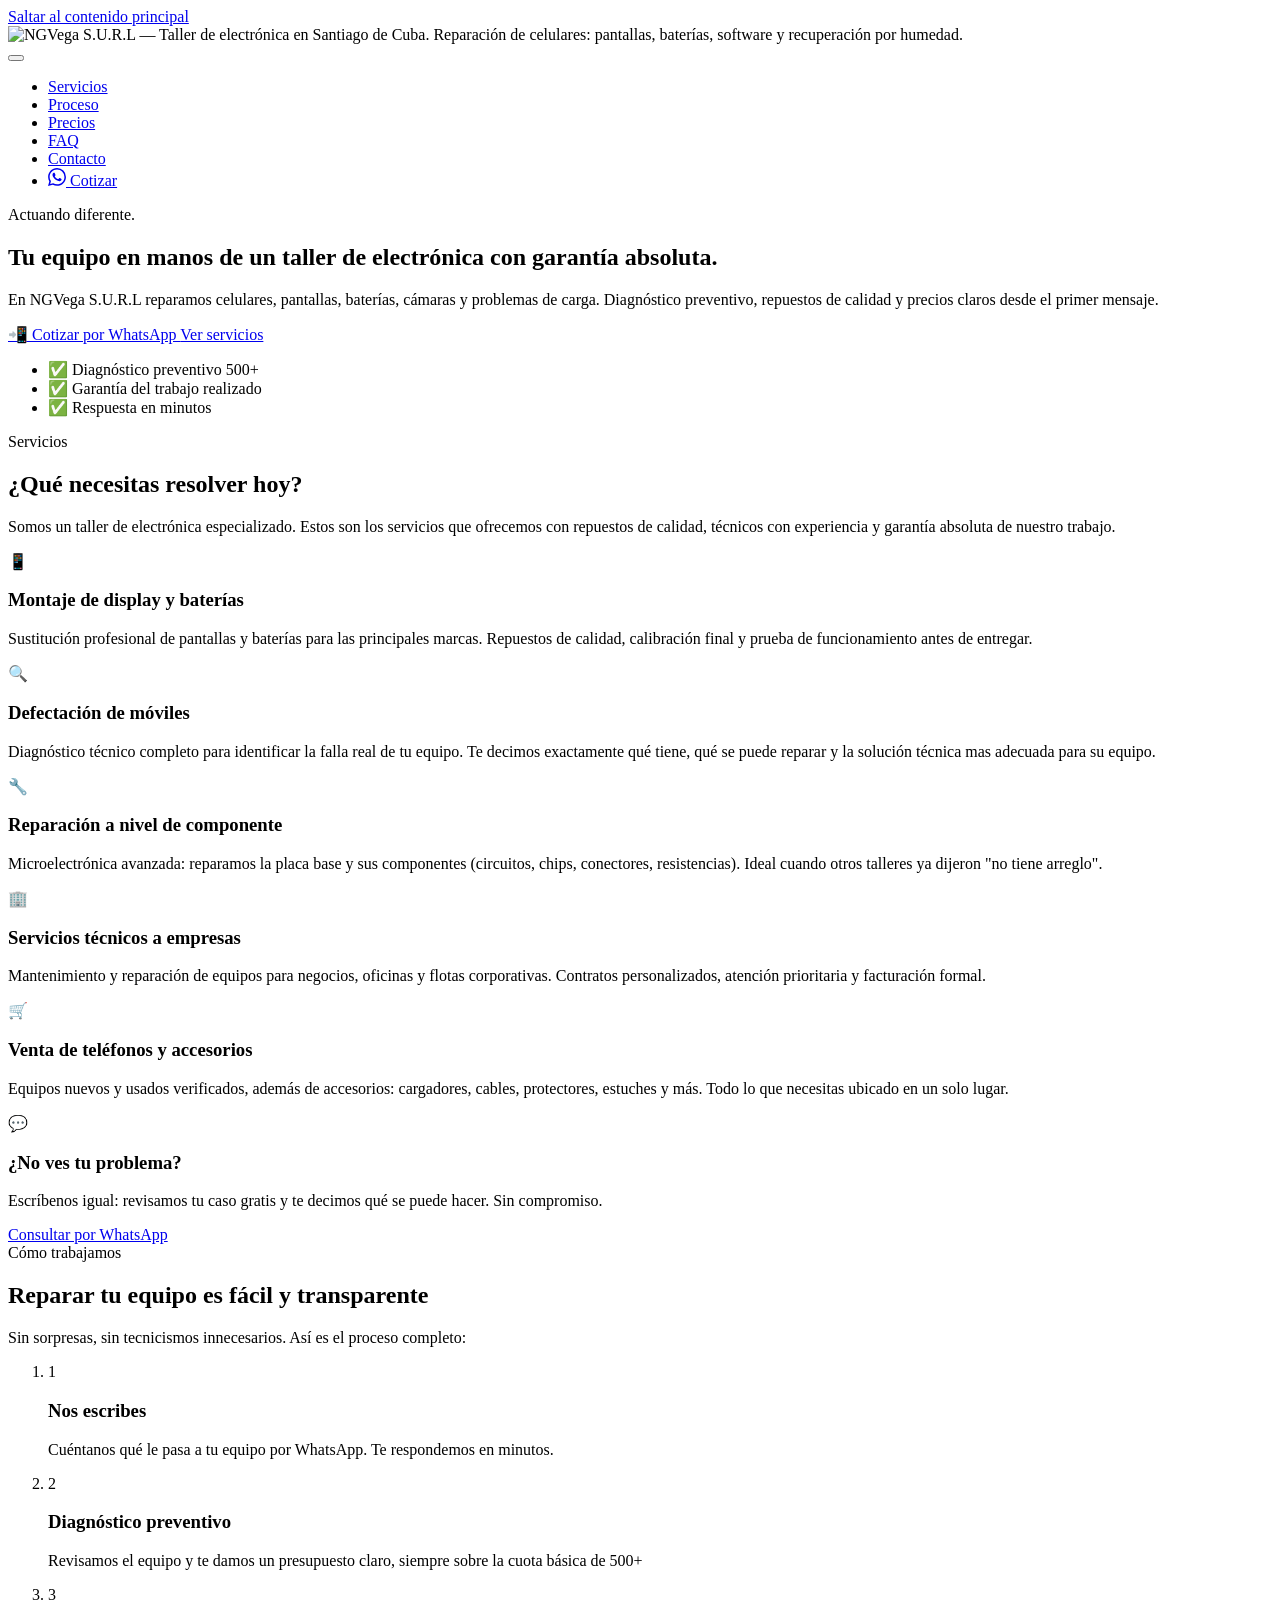
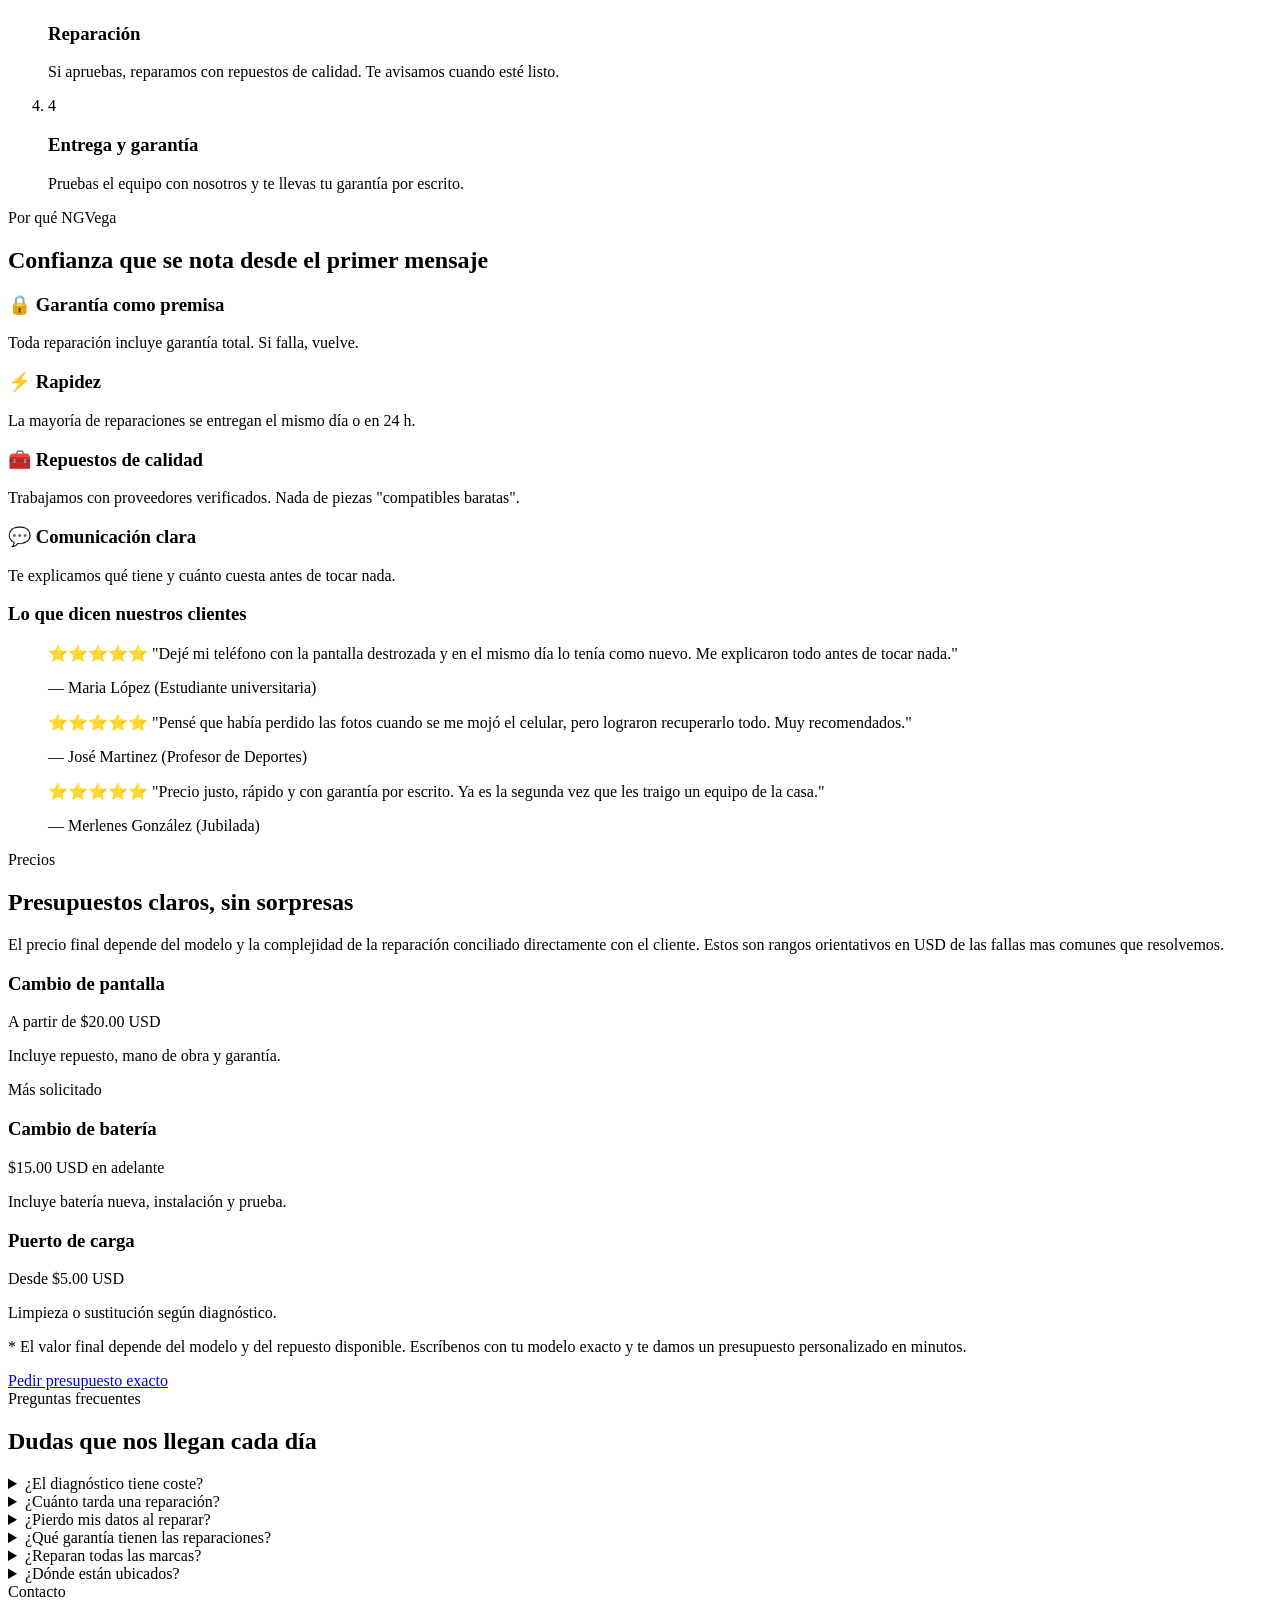
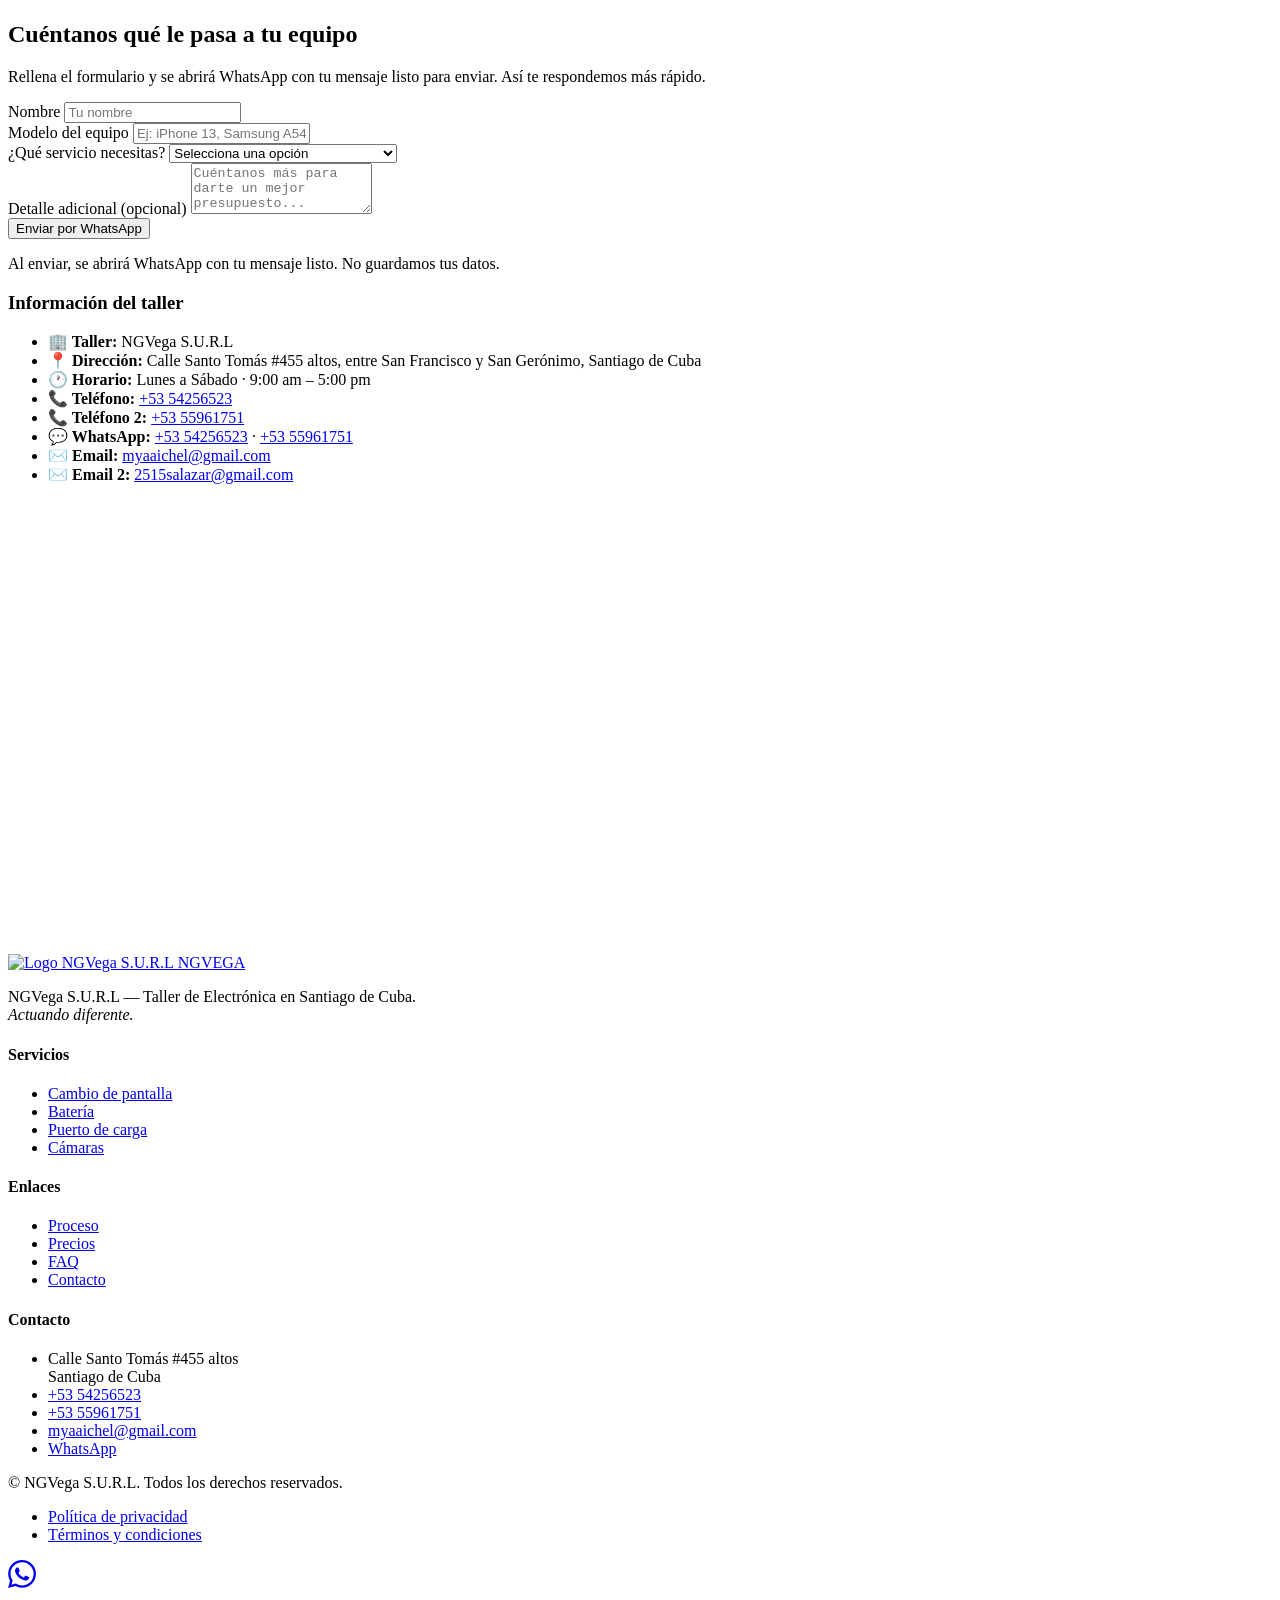
==== commit 07f1f6e8: "Add files via upload" ====
--- a/index.html
+++ b/index.html
@@ -1,473 +1,482 @@
 <!DOCTYPE html>
 <html lang="es">
 <head>
-    <meta charset="UTF-8">
-    <meta name="viewport" content="width=device-width, initial-scale=1.0, viewport-fit=cover">
-    <meta name="robots" content="noindex, nofollow">
-    <meta name="theme-color" content="#0b3d91">
-    <title>Aviso de Suspensión - TechSolutions-Cuba</title>
-    <link rel="icon" href="data:image/svg+xml,%3Csvg xmlns='http://www.w3.org/2000/svg' viewBox='0 0 30 30'%3E%3Cdefs%3E%3ClinearGradient id='g' x1='0' y1='0' x2='1' y2='1'%3E%3Cstop offset='0' stop-color='%2300b4d8'/%3E%3Cstop offset='1' stop-color='%230b3d91'/%3E%3C/linearGradient%3E%3C/defs%3E%3Cpath d='M15 1 L27.5 8 V22 L15 29 L2.5 22 V8 Z' fill='url(%23g)'/%3E%3Ctext x='15' y='20' font-family='Inter,sans-serif' font-size='12' font-weight='800' fill='%23fff' text-anchor='middle'%3ETS%3C/text%3E%3C/svg%3E">
-    <style>
-        * { margin: 0; padding: 0; box-sizing: border-box; }
-
-        :root {
-            --navy: #0b3d91;
-            --navy-deep: #062a66;
-            --cyan: #00b4d8;
-            --red: #b3382c;
-            --paper: #f6f3ec;
-            --paper-panel: #ffffff;
-            --ink: #22201b;
-            --ink-soft: #46423b;
-            --rule: #d8d2c4;
-        }
-
-        body {
-            -webkit-font-smoothing: antialiased;
-            text-rendering: optimizeLegibility;
-            font-family: system-ui, -apple-system, 'Segoe UI', Roboto, 'Helvetica Neue', Arial, sans-serif;
-            background: var(--paper-panel);
-            color: var(--ink);
-            min-height: 100vh;
-            min-height: 100dvh;
-            overflow-x: hidden;
-            -webkit-text-size-adjust: 100%;
-        }
-
-        .sheet {
-            --col: 720px;
-            width: 100%;
-            min-height: 100vh;
-            min-height: 100dvh;
-            display: flex;
-            flex-direction: column;
-            background: var(--paper-panel);
-        }
-
-        .letterhead {
-            width: 100%;
-            position: relative;
-            background: linear-gradient(120deg, var(--navy-deep), var(--navy) 60%, #0891b2);
-            color: #f0efe9;
-            padding: 22px 24px;
-            display: flex;
-            justify-content: center;
-            align-items: center;
-            gap: 16px;
-            flex-wrap: wrap;
-            border-bottom: 3px solid var(--cyan);
-            overflow: hidden;
-            background-image:
-                repeating-linear-gradient(115deg, rgba(255,255,255,0.05) 0 1px, transparent 1px 34px),
-                linear-gradient(120deg, var(--navy-deep), var(--navy) 60%, #0891b2);
-        }
-
-        .letterhead .mark-col { position: relative; z-index: 1; text-align: center; }
-
-        .letterhead .mark {
-            display: flex;
-            align-items: center;
-            justify-content: center;
-            gap: 10px;
-            font-family: system-ui, -apple-system, 'Segoe UI', Roboto, 'Helvetica Neue', Arial, sans-serif;
-            font-size: 1.7rem;
-            font-weight: 600;
-            letter-spacing: 0.3px;
-        }
-
-        .letterhead .submark {
-            font-size: 0.8rem;
-            color: #a9e6f5;
-            margin-top: 4px;
-            letter-spacing: 0.3px;
-        }
-
-        .letterhead .mark span { color: #a9e6f5; }
-
-        .header-banner {
-            width: 100%;
-            line-height: 0;
-        }
-
-        .header-banner img {
-            width: 100%;
-            height: auto;
-            max-height: 36vh;
-            object-fit: cover;
-            object-position: center;
-            display: block;
-        }
-
-        .body-pad {
-            flex: 1;
-            width: 100%;
-            max-width: var(--col);
-            margin: 0 auto;
-            padding: clamp(28px, 6vw, 56px) 24px;
-            display: flex;
-            flex-direction: column;
-            justify-content: center;
-        }
-
-        .hero-mark {
-            display: flex;
-            align-items: center;
-            justify-content: center;
-            gap: 20px;
-            padding: 36px 24px;
-            background: transparent;
-        }
-
-        .hero-text {
-            display: flex;
-            flex-direction: column;
-            align-items: center;
-            line-height: 1;
-        }
-
-        .hero-text .line-1 {
-            font-family: system-ui, -apple-system, 'Segoe UI', Roboto, 'Helvetica Neue', Arial, sans-serif;
-            font-weight: 800;
-            font-size: clamp(1.6rem, 7vw, 3rem);
-            letter-spacing: 1px;
-            color: var(--ink);
-        }
-
-        .hero-text .line-2 {
-            font-family: system-ui, -apple-system, 'Segoe UI', Roboto, 'Helvetica Neue', Arial, sans-serif;
-            font-weight: 800;
-            font-size: 1.7rem;
-            letter-spacing: 1px;
-            color: var(--red);
-            margin-top: 4px;
-        }
-
-        .status-line {
-            display: flex;
-            align-items: center;
-            gap: 10px;
-            margin-bottom: 22px;
-        }
-
-        .status-dot {
-            width: 9px;
-            height: 9px;
-            border-radius: 50%;
-            background: var(--red);
-            flex-shrink: 0;
-        }
-
-        .status-line span {
-            font-size: 0.8rem;
-            font-weight: 600;
-            color: var(--red);
-            letter-spacing: 0.4px;
-        }
-
-        h1 {
-            font-family: system-ui, -apple-system, 'Segoe UI', Roboto, 'Helvetica Neue', Arial, sans-serif;
-            font-size: 2rem;
-            font-weight: 600;
-            color: var(--navy-deep);
-            line-height: 1.25;
-            font-weight: 700;
-            letter-spacing: -0.01em;
-            margin-bottom: 14px;
-        }
-
-        .subtitle {
-            color: var(--ink-soft);
-            font-size: 1.02rem;
-            line-height: 1.65;
-            max-width: 58ch;
-            margin-bottom: 30px;
-        }
-
-        .notice {
-            border-top: 1px solid var(--rule);
-            border-bottom: 1px solid var(--rule);
-            padding: 20px 0;
-            margin-bottom: 34px;
-        }
-
-        .notice p {
-            color: var(--ink);
-            font-size: 0.95rem;
-            line-height: 1.7;
-        }
-
-        .notice strong {
-            color: var(--red);
-            font-weight: 700;
-        }
-
-        h2.section-title {
-            font-family: system-ui, -apple-system, 'Segoe UI', Roboto, 'Helvetica Neue', Arial, sans-serif;
-            font-size: 1.05rem;
-            font-weight: 600;
-            color: var(--navy-deep);
-            margin-bottom: 16px;
-        }
-
-        ol.clauses {
-            list-style: none;
-            counter-reset: clause;
-            margin-bottom: 36px;
-        }
-
-        ol.clauses li {
-            counter-increment: clause;
-            padding: 14px 0 14px 40px;
-            position: relative;
-            font-size: 0.96rem;
-            color: var(--ink-soft);
-            line-height: 1.65;
-            border-bottom: 1px solid var(--rule);
-        }
-
-        ol.clauses li:last-child { border-bottom: none; }
-
-        ol.clauses li::before {
-            content: counter(clause);
-            position: absolute;
-            left: 0;
-            top: 14px;
-            font-family: system-ui, -apple-system, 'Segoe UI', Roboto, 'Helvetica Neue', Arial, sans-serif;
-            font-weight: 600;
-            font-size: 0.95rem;
-            color: var(--navy);
-            width: 24px;
-            height: 24px;
-            border: 1px solid var(--navy);
-            border-radius: 50%;
-            display: flex;
-            align-items: center;
-            justify-content: center;
-        }
-
-        .recovery {
-            background: linear-gradient(120deg, var(--navy-deep), var(--navy) 60%, #0891b2);
-            padding: 30px max(24px, calc((100% - var(--col)) / 2 + 24px));
-            width: 100%;
-            text-align: left;
-            display: flex;
-            justify-content: space-between;
-            align-items: center;
-            gap: 20px;
-            flex-wrap: wrap;
-        }
-
-        .recovery-text h3 {
-            color: #fff;
-            font-size: 1.05rem;
-            font-weight: 600;
-            margin-bottom: 6px;
-        }
-
-        .recovery-text p {
-            color: #b9c6d8;
-            font-size: 0.9rem;
-            line-height: 1.5;
-            max-width: 32ch;
-        }
-
-        .btn {
-            display: inline-flex;
-            align-items: center;
-            gap: 8px;
-            background: var(--red);
-            color: #fff;
-            padding: 13px 26px;
-            text-decoration: none;
-            font-weight: 600;
-            font-size: 0.92rem;
-            white-space: nowrap;
-            transition: background 0.15s ease;
-        }
-
-        .btn:hover { background: #96281e; }
-
-        .actions { display: flex; flex-wrap: wrap; gap: 12px; }
-
-        .btn-ghost { background: transparent; border: 1px solid rgba(255,255,255,0.55); }
-        .btn-ghost:hover { background: rgba(255,255,255,0.12); }
-
-        ul.pay { list-style: none; margin-bottom: 36px; border-top: 1px solid var(--rule); }
-        ul.pay li {
-            display: flex;
-            flex-direction: column;
-            gap: 2px;
-            padding: 14px 0;
-            border-bottom: 1px solid var(--rule);
-            font-size: 0.96rem;
-            line-height: 1.6;
-            color: var(--ink-soft);
-        }
-        ul.pay strong { color: var(--navy-deep); font-weight: 600; }
-
-        .sticky-cta { display: none; }
-
-        .footer {
-            width: 100%;
-            text-align: center;
-            font-size: 0.72rem;
-            color: var(--ink-soft);
-            padding: 22px 24px;
-            border-top: 1px solid var(--rule);
-        }
-
-        @media (max-width: 600px) {
-            .letterhead { padding: 20px 24px; }
-            .letterhead .mark { font-size: 1.4rem; }
-            .body-pad { padding: 30px 20px; }
-            .hero-mark { padding: 26px 12px; gap: 10px; }
-            .hero-mark .bracket { width: 18px; height: 54px; }
-            .hero-text .line-2 { font-size: 1.05rem; }
-            h1 { font-size: 1.5rem; }
-            .header-banner img { max-height: none; }
-            .recovery { flex-direction: column; align-items: flex-start; padding: 26px 24px; }
-            .btn { width: 100%; justify-content: center; }
-            .actions { width: 100%; flex-direction: column; }
-            body { padding-bottom: calc(76px + env(safe-area-inset-bottom)); }
-            .sticky-cta {
-                display: flex;
-                align-items: center;
-                justify-content: center;
-                gap: 8px;
-                position: fixed;
-                left: 12px; right: 12px;
-                bottom: max(12px, env(safe-area-inset-bottom));
-                z-index: 20;
-                background: #1faa59;
-                color: #fff;
-                font-weight: 600;
-                font-size: 0.95rem;
-                text-decoration: none;
-                padding: 14px 20px;
-                border-radius: 10px;
-                box-shadow: 0 6px 18px rgba(0,0,0,0.25);
-                transition: opacity .2s ease, transform .2s ease;
-            }
-            .sticky-cta.hide { opacity: 0; pointer-events: none; transform: translateY(12px); }
-        }
-    </style>
+<meta charset="UTF-8" />
+<meta name="viewport" content="width=device-width, initial-scale=1" />
+<title>NGVega S.U.R.L | Taller de Electrónica en Santiago de Cuba</title>
+<meta name="description" content="Taller de electrónica NGVega S.U.R.L en Santiago de Cuba. Reparación de celulares, pantallas, baterías y más. Actuando diferente. Diagnóstico gratis y garantía por escrito. Cotiza por WhatsApp." />
+<meta name="theme-color" content="#FF6B1A" />
+<link rel="canonical" href="https://ngvega.com/" />
+<link rel="icon" type="image/jpeg" href="assets/img/logo.jpeg" />
+
+<!-- Open Graph -->
+<meta property="og:type" content="website" />
+<meta property="og:title" content="NGVega S.U.R.L | Taller de Electrónica" />
+<meta property="og:description" content="Actuando diferente. Reparación de celulares en Santiago de Cuba. Diagnóstico gratis y garantía por escrito." />
+<meta property="og:image" content="assets/img/banner.webp" />
+<meta property="og:url" content="https://ngvega.com/" />
+
+<!-- Fuentes -->
+<link rel="preconnect" href="https://fonts.googleapis.com" />
+<link rel="preconnect" href="https://fonts.gstatic.com" crossorigin />
+<link href="https://fonts.googleapis.com/css2?family=Inter:wght@400;500;600;700&family=Space+Grotesk:wght@500;600;700&display=swap" rel="stylesheet" />
+
+<!-- Estilos -->
+<link rel="stylesheet" href="styles.css" />
+
+<!-- Schema LocalBusiness -->
+<script type="application/ld+json">
+{
+  "@context": "https://schema.org",
+  "@type": "LocalBusiness",
+  "name": "NGVega S.U.R.L",
+  "description": "Taller de electrónica especializado en reparación de celulares en Santiago de Cuba",
+  "slogan": "Actuando diferente",
+  "image": "assets/img/logo.jpeg",
+  "telephone": "+5354256523",
+  "email": "myaaichel@gmail.com",
+  "address": {
+    "@type": "PostalAddress",
+    "streetAddress": "Calle Santo Tomás #455 altos, entre San Francisco y San Gerónimo",
+    "addressLocality": "Santiago de Cuba",
+    "addressCountry": "CU"
+  },
+  "openingHours": "Mo-Sa 09:00-17:00",
+  "priceRange": "$$",
+  "url": "https://ngvega.com/"
+}
+</script>
 </head>
 <body>
 
-    <div class="sheet">
-        <div class="header-banner">
-            <img width="1450" height="575" fetchpriority="high" src="[data-uri]" alt="Web Hosting - TechSolutions-Cuba">
+<!-- Skip link accesibilidad -->
+<a class="skip-link" href="#main">Saltar al contenido principal</a>
+
+<!-- ================= BANNER SUPERIOR ================= -->
+<section class="banner" aria-label="Presentación de NGVega S.U.R.L">
+  <img
+    src="assets/img/banner.webp"
+    alt="NGVega S.U.R.L — Taller de electrónica en Santiago de Cuba. Reparación de celulares: pantallas, baterías, software y recuperación por humedad."
+    class="banner__img"
+    width="1920"
+    height="640"
+    fetchpriority="high" />
+</section>
+
+<!-- ================= NAV STICKY ================= -->
+<header class="header" id="header">
+  <div class="container header__inner">
+    <nav class="nav nav--full" aria-label="Navegación principal">
+      <button class="nav__toggle" aria-expanded="false" aria-controls="nav-menu" aria-label="Abrir menú">
+        <span></span><span></span><span></span>
+      </button>
+      <ul class="nav__list" id="nav-menu">
+        <li><a href="#servicios">Servicios</a></li>
+        <li><a href="#proceso">Proceso</a></li>
+        <li><a href="#precios">Precios</a></li>
+        <li><a href="#faq">FAQ</a></li>
+        <li><a href="#contacto">Contacto</a></li>
+        <li class="nav__cta">
+          <a class="btn btn--whatsapp" href="https://wa.me/5354256523?text=Hola%20NGVega%2C%20quiero%20cotizar%20una%20reparaci%C3%B3n" target="_blank" rel="noopener">
+            <svg width="18" height="18" viewBox="0 0 24 24" fill="currentColor" aria-hidden="true"><path d="M17.472 14.382c-.297-.149-1.758-.867-2.03-.967-.273-.099-.471-.148-.67.15-.197.297-.767.966-.94 1.164-.173.199-.347.223-.644.075-.297-.15-1.255-.463-2.39-1.475-.883-.788-1.48-1.761-1.653-2.059-.173-.297-.018-.458.13-.606.134-.133.298-.347.446-.52.149-.174.198-.298.298-.497.099-.198.05-.371-.025-.52-.075-.149-.669-1.612-.916-2.207-.242-.579-.487-.5-.669-.51-.173-.008-.371-.01-.57-.01-.198 0-.52.074-.792.372-.272.297-1.04 1.016-1.04 2.479 0 1.462 1.065 2.875 1.213 3.074.149.198 2.096 3.2 5.077 4.487.709.306 1.262.489 1.694.625.712.227 1.36.195 1.871.118.571-.085 1.758-.719 2.006-1.413.248-.694.248-1.289.173-1.413-.074-.124-.272-.198-.57-.347m-5.421 7.403h-.004a9.87 9.87 0 01-5.031-1.378l-.361-.214-3.741.982.998-3.648-.235-.374a9.86 9.86 0 01-1.51-5.26c.001-5.45 4.436-9.884 9.888-9.884 2.64 0 5.122 1.03 6.988 2.898a9.825 9.825 0 012.893 6.994c-.003 5.45-4.437 9.884-9.885 9.884m8.413-18.297A11.815 11.815 0 0012.05 0C5.495 0 .16 5.335.157 11.892c0 2.096.547 4.142 1.588 5.945L.057 24l6.305-1.654a11.882 11.882 0 005.683 1.448h.005c6.554 0 11.89-5.335 11.893-11.893a11.821 11.821 0 00-3.48-8.413z"/></svg>
+            Cotizar
+          </a>
+        </li>
+      </ul>
+    </nav>
+  </div>
+</header>
+
+<main id="main">
+
+<!-- ================= HERO ================= -->
+<section class="hero" id="inicio">
+  <div class="container hero__inner">
+    <div class="hero__content">
+      <span class="hero__slogan">Actuando diferente.</span>
+      <h1 class="hero__title">
+        Tu equipo en manos de un <span class="text-accent">taller de electrónica</span> con garantía absoluta.
+      </h1>
+      <p class="hero__subtitle">
+        En NGVega S.U.R.L reparamos celulares, pantallas, baterías, cámaras y problemas de carga. Diagnóstico preventivo, repuestos de calidad y precios claros desde el primer mensaje.
+      </p>
+      <div class="hero__actions">
+        <a class="btn btn--primary" href="https://wa.me/5354256523?text=Hola%20NGVega%2C%20quiero%20una%20cotizaci%C3%B3n" target="_blank" rel="noopener">
+          📲 Cotizar por WhatsApp
+        </a>
+        <a class="btn btn--ghost" href="#servicios">Ver servicios</a>
+      </div>
+      <ul class="hero__trust">
+        <li>✅ Diagnóstico preventivo 500+</li>
+        <li>✅ Garantía del trabajo realizado</li>
+        <li>✅ Respuesta en minutos</li>
+      </ul>
+    </div>
+  </div>
+</section>
+
+<!-- ================= SERVICIOS ================= -->
+<section class="section" id="servicios">
+  <div class="container">
+    <header class="section__head">
+      <span class="eyebrow">Servicios</span>
+      <h2>¿Qué necesitas resolver hoy?</h2>
+      <p>Somos un taller de electrónica especializado. Estos son los servicios que ofrecemos con repuestos de calidad, técnicos con experiencia y garantía absoluta de nuestro trabajo.</p>
+    </header>
+
+    <div class="grid grid--3">
+
+      <article class="card">
+        <div class="card__icon" aria-hidden="true">📱</div>
+        <h3>Montaje de display y baterías</h3>
+        <p>Sustitución profesional de pantallas y baterías para las principales marcas. Repuestos de calidad, calibración final y prueba de funcionamiento antes de entregar.</p>
+      </article>
+
+      <article class="card">
+        <div class="card__icon" aria-hidden="true">🔍</div>
+        <h3>Defectación de móviles</h3>
+        <p>Diagnóstico técnico completo para identificar la falla real de tu equipo. Te decimos exactamente qué tiene, qué se puede reparar y la solución técnica mas adecuada para su equipo.</p>
+      </article>
+
+      <article class="card">
+        <div class="card__icon" aria-hidden="true">🔧</div>
+        <h3>Reparación a nivel de componente</h3>
+        <p>Microelectrónica avanzada: reparamos la placa base y sus componentes (circuitos, chips, conectores, resistencias). Ideal cuando otros talleres ya dijeron "no tiene arreglo".</p>
+      </article>
+
+      <article class="card">
+        <div class="card__icon" aria-hidden="true">🏢</div>
+        <h3>Servicios técnicos a empresas</h3>
+        <p>Mantenimiento y reparación de equipos para negocios, oficinas y flotas corporativas. Contratos personalizados, atención prioritaria y facturación formal.</p>
+      </article>
+
+      <article class="card">
+        <div class="card__icon" aria-hidden="true">🛒</div>
+        <h3>Venta de teléfonos y accesorios</h3>
+        <p>Equipos nuevos y usados verificados, además de accesorios: cargadores, cables, protectores, estuches y más. Todo lo que necesitas ubicado en un solo lugar.</p>
+      </article>
+
+      <article class="card card--cta">
+        <div class="card__icon" aria-hidden="true">💬</div>
+        <h3>¿No ves tu problema?</h3>
+        <p>Escríbenos igual: revisamos tu caso gratis y te decimos qué se puede hacer. Sin compromiso.</p>
+        <a class="btn btn--whatsapp btn--sm" href="https://wa.me/5354256523?text=Hola%20NGVega%2C%20tengo%20una%20consulta" target="_blank" rel="noopener">
+          Consultar por WhatsApp
+        </a>
+      </article>
+
+    </div>
+  </div>
+</section>
+
+<!-- ================= PROCESO ================= -->
+<section class="section section--alt" id="proceso">
+  <div class="container">
+    <header class="section__head">
+      <span class="eyebrow">Cómo trabajamos</span>
+      <h2>Reparar tu equipo es fácil y transparente</h2>
+      <p>Sin sorpresas, sin tecnicismos innecesarios. Así es el proceso completo:</p>
+    </header>
+
+    <ol class="steps">
+      <li class="step">
+        <span class="step__num">1</span>
+        <h3>Nos escribes</h3>
+        <p>Cuéntanos qué le pasa a tu equipo por WhatsApp. Te respondemos en minutos.</p>
+      </li>
+      <li class="step">
+        <span class="step__num">2</span>
+        <h3>Diagnóstico preventivo</h3>
+        <p>Revisamos el equipo y te damos un presupuesto claro, siempre sobre la cuota básica de 500+</p>
+      </li>
+      <li class="step">
+        <span class="step__num">3</span>
+        <h3>Reparación</h3>
+        <p>Si apruebas, reparamos con repuestos de calidad. Te avisamos cuando esté listo.</p>
+      </li>
+      <li class="step">
+        <span class="step__num">4</span>
+        <h3>Entrega y garantía</h3>
+        <p>Pruebas el equipo con nosotros y te llevas tu garantía por escrito.</p>
+      </li>
+    </ol>
+  </div>
+</section>
+
+<!-- ================= CONFIANZA ================= -->
+<section class="section" id="confianza">
+  <div class="container">
+    <header class="section__head">
+      <span class="eyebrow">Por qué NGVega</span>
+      <h2>Confianza que se nota desde el primer mensaje</h2>
+    </header>
+
+    <div class="grid grid--4">
+      <div class="feature">
+        <h3>🔒 Garantía como premisa</h3>
+        <p>Toda reparación incluye garantía total. Si falla, vuelve.</p>
+      </div>
+      <div class="feature">
+        <h3>⚡ Rapidez</h3>
+        <p>La mayoría de reparaciones se entregan el mismo día o en 24 h.</p>
+      </div>
+      <div class="feature">
+        <h3>🧰 Repuestos de calidad</h3>
+        <p>Trabajamos con proveedores verificados. Nada de piezas "compatibles baratas".</p>
+      </div>
+      <div class="feature">
+        <h3>💬 Comunicación clara</h3>
+        <p>Te explicamos qué tiene y cuánto cuesta antes de tocar nada.</p>
+      </div>
+    </div>
+
+    <!-- ================= TESTIMONIOS (TEMPORAL - REEMPLAZAR) ================= -->
+    <div class="testimonials" id="testimonios">
+      <h3 class="testimonials__title">Lo que dicen nuestros clientes</h3>
+      <div class="grid grid--3">
+
+        <blockquote class="testimonial">
+          <p>⭐⭐⭐⭐⭐ "Dejé mi teléfono con la pantalla destrozada y en el mismo día lo tenía como nuevo. Me explicaron todo antes de tocar nada."</p>
+          <footer>— Maria López (Estudiante universitaria)</footer>
+        </blockquote>
+
+        <blockquote class="testimonial">
+          <p>⭐⭐⭐⭐⭐ "Pensé que había perdido las fotos cuando se me mojó el celular, pero lograron recuperarlo todo. Muy recomendados."</p>
+          <footer>— José Martinez (Profesor de Deportes)</footer>
+        </blockquote>
+
+        <blockquote class="testimonial">
+          <p>⭐⭐⭐⭐⭐ "Precio justo, rápido y con garantía por escrito. Ya es la segunda vez que les traigo un equipo de la casa."</p>
+          <footer>— Merlenes González (Jubilada)</footer>
+        </blockquote>
+      </div>
+    </div>
+  </div>
+</section>
+
+<!-- ================= PRECIOS ================= -->
+<section class="section section--alt" id="precios">
+  <div class="container">
+    <header class="section__head">
+      <span class="eyebrow">Precios</span>
+      <h2>Presupuestos claros, sin sorpresas</h2>
+      <p>El precio final depende del modelo y la complejidad de la reparación conciliado directamente con el cliente. Estos son rangos orientativos en USD de las fallas mas comunes que resolvemos.</p>
+    </header>
+
+    <div class="grid grid--3">
+
+      <article class="price-card">
+        <h3>Cambio de pantalla</h3>
+        <p class="price-card__range">A partir de $20.00 USD</p>
+        <p>Incluye repuesto, mano de obra y garantía.</p>
+      </article>
+
+      <article class="price-card price-card--featured">
+        <span class="price-card__tag">Más solicitado</span>
+        <h3>Cambio de batería</h3>
+        <p class="price-card__range">$15.00 USD en adelante</p>
+        <p>Incluye batería nueva, instalación y prueba.</p>
+      </article>
+
+      <article class="price-card">
+        <h3>Puerto de carga</h3>
+        <p class="price-card__range">Desde $5.00 USD</p>
+        <p>Limpieza o sustitución según diagnóstico.</p>
+      </article>
+
+    </div>
+
+    <p class="section__note">
+      * El valor final depende del modelo y del repuesto disponible.
+      Escríbenos con tu modelo exacto y te damos un presupuesto personalizado en minutos.
+    </p>
+    <div class="section__cta">
+      <a class="btn btn--primary" href="https://wa.me/5354256523?text=Hola%2C%20quiero%20saber%20el%20precio%20para%20mi%20modelo" target="_blank" rel="noopener">
+        Pedir presupuesto exacto
+      </a>
+    </div>
+  </div>
+</section>
+
+<!-- ================= FAQ ================= -->
+<section class="section" id="faq">
+  <div class="container container--narrow">
+    <header class="section__head">
+      <span class="eyebrow">Preguntas frecuentes</span>
+      <h2>Dudas que nos llegan cada día</h2>
+    </header>
+
+    <details class="faq">
+      <summary>¿El diagnóstico tiene coste?</summary>
+      <p>Si. El diagnóstico es el servicio primario de nuestro taller y requiere dedicación y tiempo de trabajo. La cuota básica 500 CUP+</p>
+    </details>
+    <details class="faq">
+      <summary>¿Cuánto tarda una reparación?</summary>
+      <p>Depende del modelo y del repuesto. Muchas reparaciones se entregan el mismo día. Te confirmamos el tiempo exacto al darte el presupuesto.</p>
+    </details>
+    <details class="faq">
+      <summary>¿Pierdo mis datos al reparar?</summary>
+      <p>En la mayoría de reparaciones (pantalla, batería, carga) no se tocan tus datos. Si hay riesgo, te lo advertimos antes y te recomendamos hacer copia de seguridad.</p>
+    </details>
+    <details class="faq">
+      <summary>¿Qué garantía tienen las reparaciones?</summary>
+      <p>La garantía depende del tipo de arreglo y solo se le da 72 horas al cliente. Si su equipo falla en ese plazo vuelva y lo resolvemos.</p>
+    </details>
+    <details class="faq">
+      <summary>¿Reparan todas las marcas?</summary>
+      <p>Si se puede decir que si. Trabajamos con las principales marcas: Apple, Samsung, Xiaomi, Huawei, Motorola, Oppo, entre otras. Consúltanos por tu modelo.</p>
+    </details>
+    <details class="faq">
+      <summary>¿Dónde están ubicados?</summary>
+      <p>Estamos en Calle Santo Tomás #455 altos, entre San Francisco y San Gerónimo, Santiago de Cuba. Atendemos de Lunes a Sábado de 9am a 5pm.</p>
+    </details>
+  </div>
+</section>
+
+<!-- ================= CONTACTO ================= -->
+<section class="section section--alt" id="contacto">
+  <div class="container">
+    <header class="section__head">
+      <span class="eyebrow">Contacto</span>
+      <h2>Cuéntanos qué le pasa a tu equipo</h2>
+      <p>Rellena el formulario y se abrirá WhatsApp con tu mensaje listo para enviar. Así te respondemos más rápido.</p>
+    </header>
+
+    <div class="contact">
+      <form class="contact__form" id="contactForm" novalidate>
+        <div class="field">
+          <label for="nombre">Nombre</label>
+          <input type="text" id="nombre" name="nombre" required autocomplete="name" placeholder="Tu nombre" />
+          <small class="error" data-error-for="nombre"></small>
         </div>
-        <div class="letterhead">
-            <div class="mark-col">
-                <div class="mark">
-                    <svg width="40" height="40" viewBox="0 0 30 30">
-                        <defs>
-                            <linearGradient id="logoGrad" x1="0" y1="0" x2="1" y2="1">
-                                <stop offset="0" stop-color="#00b4d8"/>
-                                <stop offset="1" stop-color="#0b3d91"/>
-                            </linearGradient>
-                        </defs>
-                        <path d="M15 1 L27.5 8 V22 L15 29 L2.5 22 V8 Z" fill="url(#logoGrad)"/>
-                        <text x="15" y="20" font-family="Inter,sans-serif" font-size="12" font-weight="800" fill="#fff" text-anchor="middle">TS</text>
-                    </svg>
-                    TechSolutions<span>Cuba</span>
-                </div>
-                <div class="submark">Servicio de hospedaje web</div>
-            </div>
+
+        <div class="field">
+          <label for="modelo">Modelo del equipo</label>
+          <input type="text" id="modelo" name="modelo" required placeholder="Ej: iPhone 13, Samsung A54, laptop..." />
+          <small class="error" data-error-for="modelo"></small>
         </div>
 
-        <div class="hero-mark">
-            <svg class="bracket left" width="28" height="80" viewBox="0 0 28 80" fill="none"><path d="M26 2 H10 V78 H26" stroke="#b3382c" stroke-width="12"/></svg>
-            <div class="hero-text">
-                <span class="line-1">SITIO WEB</span>
-                <span class="line-2">SUSPENDIDO</span>
-            </div>
-            <svg class="bracket right" width="28" height="80" viewBox="0 0 28 80" fill="none"><path d="M2 2 H18 V78 H2" stroke="#b3382c" stroke-width="12"/></svg>
+        <div class="field">
+          <label for="problema">¿Qué servicio necesitas?</label>
+          <select id="problema" name="problema" required>
+          <option value="">Selecciona una opción</option>
+          <option>Montaje de display</option>
+          <option>Cambio de batería</option>
+          <option>Defectación de móvil</option>
+          <option>Reparación a nivel de componente</option>
+          <option>Servicios técnicos a empresa</option>
+          <option>Compra de teléfono o accesorios</option>
+          <option>Otro / No estoy seguro</option>
+          </select>
+          <small class="error" data-error-for="problema"></small>
         </div>
 
-        <div class="body-pad">
-            <div class="status-line">
-                <svg width="16" height="16" viewBox="0 0 16 16" fill="none"><path d="M8 1.5 L15 14 H1 Z" stroke="#b3382c" stroke-width="1.4" stroke-linejoin="round"/><line x1="8" y1="6" x2="8" y2="9.5" stroke="#b3382c" stroke-width="1.4" stroke-linecap="round"/><circle cx="8" cy="11.7" r="0.9" fill="#b3382c"/></svg>
-                <span>SERVICIO SUSPENDIDO</span>
-            </div>
-
-            <h1>Su servicio de hosting se encuentra suspendido</h1>
-            <p class="subtitle">
-                El acceso a <strong id="dom">este sitio web</strong> fue interrumpido temporalmente por vencimiento del plazo de pago del servicio de hosting y mantenimiento.
-            </p>
-
-            <div class="notice">
-                <p><strong>Aviso importante —</strong> esta suspensión se aplica conforme a los términos y condiciones aceptados al momento de la contratación. El acceso permanecerá bloqueado hasta regularizar el estado de pago.</p>
-            </div>
-
-            <h2 class="section-title">
-                <svg width="18" height="18" viewBox="0 0 18 18" fill="none" style="vertical-align:-4px;margin-right:7px"><rect x="3" y="1.5" width="12" height="15" rx="1.2" stroke="#0b3d91" stroke-width="1.3"/><line x1="6" y1="6" x2="12" y2="6" stroke="#0b3d91" stroke-width="1.2"/><line x1="6" y1="9" x2="12" y2="9" stroke="#0b3d91" stroke-width="1.2"/><line x1="6" y1="12" x2="10" y2="12" stroke="#0b3d91" stroke-width="1.2"/></svg>
-                Fundamentos de la suspensión
-            </h2>
-            <ol class="clauses">
-                <li>El servicio de hosting fue prestado durante el período acordado, el cual finalizó sin recibir el pago correspondiente para su renovación.</li>
-                <li>La suspensión es una medida temporal y reversible, aplicada según las cláusulas contractuales vigentes.</li>
-                <li>El cliente fue notificado con al menos 5 días de antelación, vía correo electrónico y WhatsApp.</li>
-                <li><svg width="15" height="15" viewBox="0 0 16 16" fill="none" style="vertical-align:-3px;margin-right:6px"><circle cx="8" cy="8" r="6.5" stroke="#5c5850" stroke-width="1.2"/><path d="M8 4.5V8L10.5 9.5" stroke="#5c5850" stroke-width="1.2" stroke-linecap="round"/></svg>Realizado el pago, el servicio se restablece en un plazo máximo de 8 horas hábiles, garantizando la integridad de los datos.</li>
-            </ol>
-
-            <h2 class="section-title">
-                <svg width="18" height="18" viewBox="0 0 18 18" fill="none" style="vertical-align:-4px;margin-right:7px"><rect x="1.5" y="4" width="15" height="10" rx="1.5" stroke="#0b3d91" stroke-width="1.3"/><line x1="1.5" y1="7.5" x2="16.5" y2="7.5" stroke="#0b3d91" stroke-width="1.3"/><line x1="4" y1="11.5" x2="8" y2="11.5" stroke="#0b3d91" stroke-width="1.2"/></svg>
-                Formas de pago
-            </h2>
-            <ul class="pay">
-                <li><strong>Efectivo</strong><span>En el local de la empresa.</span></li>
-                <li><strong>Transferencia</strong><span>Por los canales establecidos: Transfermóvil o Enzona.</span></li>
-            </ul>
+        <div class="field">
+          <label for="detalle">Detalle adicional <span class="optional">(opcional)</span></label>
+          <textarea id="detalle" name="detalle" rows="3" placeholder="Cuéntanos más para darte un mejor presupuesto..."></textarea>
         </div>
 
-        <div class="recovery">
-            <div class="recovery-text">
-                <h3>Reactivar el servicio</h3>
-                <p>Póngase al día con el pago del hosting para restablecer el acceso. Contacto: techsolutions.cuba@gmail.com</p>
-            </div>
-            <div class="actions">
-                <a id="wa" href="https://wa.me/5358250828?text=Hola%2C%20necesito%20reactivar%20mi%20servicio%20de%20hosting%20%28sitio%20suspendido%29" class="btn" target="_blank" rel="noopener noreferrer">
-                    <svg width="16" height="16" viewBox="0 0 24 24" fill="#fff"><path d="M12.04 2C6.58 2 2.13 6.45 2.13 11.91c0 1.75.46 3.44 1.32 4.94L2 22l5.29-1.39a9.9 9.9 0 0 0 4.75 1.21h.01c5.46 0 9.9-4.45 9.9-9.91C21.96 6.45 17.5 2 12.04 2zm5.8 14.15c-.24.68-1.4 1.3-1.93 1.34-.5.05-1.03.24-3.43-.72-2.9-1.15-4.76-4.13-4.9-4.32-.14-.19-1.17-1.56-1.17-2.98 0-1.42.74-2.11 1-2.4.26-.29.57-.36.76-.36.19 0 .38 0 .55.01.18.01.42-.07.65.5.24.58.8 2 .87 2.15.07.14.12.31.02.5-.1.19-.15.31-.29.48-.14.17-.3.37-.43.5-.14.14-.29.29-.12.58.17.29.76 1.25 1.63 2.02 1.12 1 2.06 1.31 2.35 1.45.29.14.46.12.63-.07.17-.19.72-.84.91-1.13.19-.29.38-.24.64-.14.26.1 1.65.78 1.93.92.28.14.47.21.54.33.07.12.07.68-.17 1.36z"/></svg>
-                    Contactar por WhatsApp
-                </a>
-                <a href="mailto:techsolutions.cuba@gmail.com?subject=Reactivar%20servicio%20de%20hosting" class="btn btn-ghost">
-                    <svg width="16" height="16" viewBox="0 0 24 24" fill="none" stroke="#fff" stroke-width="1.8" stroke-linejoin="round"><rect x="3" y="5" width="18" height="14" rx="2"/><path d="M3 7l9 6 9-6"/></svg>
-                    Escribir por correo
-                </a>
-            </div>
-        </div>
-
-        <div class="footer">
-            © <span id="year"></span> TechSolutions Cuba — Todos los derechos reservados.
-        </div>
-    </div>
-
-    <a class="sticky-cta" id="sticky" href="https://wa.me/5358250828?text=Hola%2C%20necesito%20reactivar%20mi%20servicio%20de%20hosting%20%28sitio%20suspendido%29" target="_blank" rel="noopener noreferrer">
-        <svg width="16" height="16" viewBox="0 0 24 24" fill="#fff"><path d="M12.04 2C6.58 2 2.13 6.45 2.13 11.91c0 1.75.46 3.44 1.32 4.94L2 22l5.29-1.39a9.9 9.9 0 0 0 4.75 1.21h.01c5.46 0 9.9-4.45 9.9-9.91C21.96 6.45 17.5 2 12.04 2zm5.8 14.15c-.24.68-1.4 1.3-1.93 1.34-.5.05-1.03.24-3.43-.72-2.9-1.15-4.76-4.13-4.9-4.32-.14-.19-1.17-1.56-1.17-2.98 0-1.42.74-2.11 1-2.4.26-.29.57-.36.76-.36.19 0 .38 0 .55.01.18.01.42-.07.65.5.24.58.8 2 .87 2.15.07.14.12.31.02.5-.1.19-.15.31-.29.48-.14.17-.3.37-.43.5-.14.14-.29.29-.12.58.17.29.76 1.25 1.63 2.02 1.12 1 2.06 1.31 2.35 1.45.29.14.46.12.63-.07.17-.19.72-.84.91-1.13.19-.29.38-.24.64-.14.26.1 1.65.78 1.93.92.28.14.47.21.54.33.07.12.07.68-.17 1.36z"/></svg>
-        Contactar por WhatsApp
-    </a>
-
-    <script>
-        document.getElementById('year').textContent = new Date().getFullYear();
-
-        var host = (location.hostname || '').replace(/^www\./, '');
-        if (host) {
-            document.getElementById('dom').textContent = host;
-            document.title = 'Aviso de Suspensión - ' + host;
-            var wa = document.getElementById('wa'), st = document.getElementById('sticky');
-            var url = 'https://wa.me/5358250828?text=' + encodeURIComponent('Hola, necesito reactivar mi servicio de hosting (' + host + ' suspendido)');
-            wa.href = url; st.href = url;
-        }
-
-        var rec = document.querySelector('.recovery'), stk = document.getElementById('sticky');
-        if ('IntersectionObserver' in window) {
-            new IntersectionObserver(function (e) {
-                stk.classList.toggle('hide', e[0].isIntersecting);
-            }, { threshold: 0.2 }).observe(rec);
-        }
-    </script>
-
+        <button type="submit" class="btn btn--primary btn--full">
+          Enviar por WhatsApp
+        </button>
+        <p class="form__note">Al enviar, se abrirá WhatsApp con tu mensaje listo. No guardamos tus datos.</p>
+      </form>
+
+      <aside class="contact__info">
+        <h3>Información del taller</h3>
+        <ul class="contact__list">
+          <li><strong>🏢 Taller:</strong> NGVega S.U.R.L</li>
+          <li><strong>📍 Dirección:</strong> Calle Santo Tomás #455 altos, entre San Francisco y San Gerónimo, Santiago de Cuba</li>
+          <li><strong>🕐 Horario:</strong> Lunes a Sábado · 9:00 am – 5:00 pm</li>
+          <li><strong>📞 Teléfono:</strong> <a href="tel:+5354256523">+53 54256523</a></li>
+          <li><strong>📞 Teléfono 2:</strong> <a href="tel:+5355961751">+53 55961751</a></li>
+          <li><strong>💬 WhatsApp:</strong>
+            <a href="https://wa.me/5354256523" target="_blank" rel="noopener">+53 54256523</a> ·
+            <a href="https://wa.me/5355961751" target="_blank" rel="noopener">+53 55961751</a>
+          </li>
+          <li><strong>✉️ Email:</strong> <a href="mailto:myaaichel@gmail.com">myaaichel@gmail.com</a></li>
+          <li><strong>✉️ Email 2:</strong> <a href="mailto:2515salazar@gmail.com">2515salazar@gmail.com</a></li>
+        </ul>
+
+        <div class="map">
+  <iframe
+    title="Ubicaci�n de NGVega S.U.R.L en Santiago de Cuba"
+    src="https://www.google.com/maps/embed?pb=!1m18!1m12!1m3!1d4092.4284339138794!2d-75.83059495034689!3d20.023224075396325!2m3!1f0!2f0!3f0!3m2!1i1024!2i768!4f13.1!3m3!1m2!1s0x8ece5b0057562443%3A0x86a97730806c9317!2sNGVega%20S.U.R.L!5e0!3m2!1ses-419!2scu!4v1789215191487!5m2!1ses-419!2scu"
+    width="600"
+    height="450"
+    style="border:0;"
+    allowfullscreen=""
+    loading="lazy"
+    referrerpolicy="strict-origin-when-cross-origin">
+  </iframe>
+</div>
+      </aside>
+    </div>
+  </div>
+</section>
+
+</main>
+
+<!-- ================= FOOTER ================= -->
+<footer class="footer">
+  <div class="container footer__grid">
+    <div>
+      <a href="#inicio" class="logo logo--light">
+        <img src="assets/img/logo.jpeg" alt="Logo NGVega S.U.R.L" class="logo__img" width="48" height="48" />
+        <span class="logo__text">NGVEGA</span>
+      </a>
+      <p class="footer__desc">
+        NGVega S.U.R.L — Taller de Electrónica en Santiago de Cuba.<br>
+        <em>Actuando diferente.</em>
+      </p>
+    </div>
+
+    <nav aria-label="Servicios">
+      <h4>Servicios</h4>
+      <ul>
+        <li><a href="#servicios">Cambio de pantalla</a></li>
+        <li><a href="#servicios">Batería</a></li>
+        <li><a href="#servicios">Puerto de carga</a></li>
+        <li><a href="#servicios">Cámaras</a></li>
+      </ul>
+    </nav>
+
+    <nav aria-label="Enlaces">
+      <h4>Enlaces</h4>
+      <ul>
+        <li><a href="#proceso">Proceso</a></li>
+        <li><a href="#precios">Precios</a></li>
+        <li><a href="#faq">FAQ</a></li>
+        <li><a href="#contacto">Contacto</a></li>
+      </ul>
+    </nav>
+
+    <div>
+      <h4>Contacto</h4>
+      <ul>
+        <li>Calle Santo Tomás #455 altos<br>Santiago de Cuba</li>
+        <li><a href="tel:+5354256523">+53 54256523</a></li>
+        <li><a href="tel:+5355961751">+53 55961751</a></li>
+        <li><a href="mailto:myaaichel@gmail.com">myaaichel@gmail.com</a></li>
+        <li><a href="https://wa.me/5354256523" target="_blank" rel="noopener">WhatsApp</a></li>
+      </ul>
+    </div>
+  </div>
+
+  <div class="footer__bottom container">
+    <p>© <span id="year"></span> NGVega S.U.R.L. Todos los derechos reservados.</p>
+    <ul class="footer__legal">
+      <li><a href="./privacidad">Política de privacidad</a></li>
+      <li><a href="./terminos">Términos y condiciones</a></li>
+    </ul>
+  </div>
+</footer>
+
+<!-- WhatsApp flotante -->
+<a class="whatsapp-float" href="https://wa.me/5354256523?text=Hola%20NGVega%2C%20quiero%20una%20cotizaci%C3%B3n" target="_blank" rel="noopener" aria-label="Contactar por WhatsApp">
+  <svg width="28" height="28" viewBox="0 0 24 24" fill="currentColor" aria-hidden="true"><path d="M17.472 14.382c-.297-.149-1.758-.867-2.03-.967-.273-.099-.471-.148-.67.15-.197.297-.767.966-.94 1.164-.173.199-.347.223-.644.075-.297-.15-1.255-.463-2.39-1.475-.883-.788-1.48-1.761-1.653-2.059-.173-.297-.018-.458.13-.606.134-.133.298-.347.446-.52.149-.174.198-.298.298-.497.099-.198.05-.371-.025-.52-.075-.149-.669-1.612-.916-2.207-.242-.579-.487-.5-.669-.51-.173-.008-.371-.01-.57-.01-.198 0-.52.074-.792.372-.272.297-1.04 1.016-1.04 2.479 0 1.462 1.065 2.875 1.213 3.074.149.198 2.096 3.2 5.077 4.487.709.306 1.262.489 1.694.625.712.227 1.36.195 1.871.118.571-.085 1.758-.719 2.006-1.413.248-.694.248-1.289.173-1.413-.074-.124-.272-.198-.57-.347m-5.421 7.403h-.004a9.87 9.87 0 01-5.031-1.378l-.361-.214-3.741.982.998-3.648-.235-.374a9.86 9.86 0 01-1.51-5.26c.001-5.45 4.436-9.884 9.888-9.884 2.64 0 5.122 1.03 6.988 2.898a9.825 9.825 0 012.893 6.994c-.003 5.45-4.437 9.884-9.885 9.884m8.413-18.297A11.815 11.815 0 0012.05 0C5.495 0 .16 5.335.157 11.892c0 2.096.547 4.142 1.588 5.945L.057 24l6.305-1.654a11.882 11.882 0 005.683 1.448h.005c6.554 0 11.89-5.335 11.893-11.893a11.821 11.821 0 00-3.48-8.413z"/></svg>
+</a>
+
+<script src="script.js" defer></script>
 </body>
 </html>
